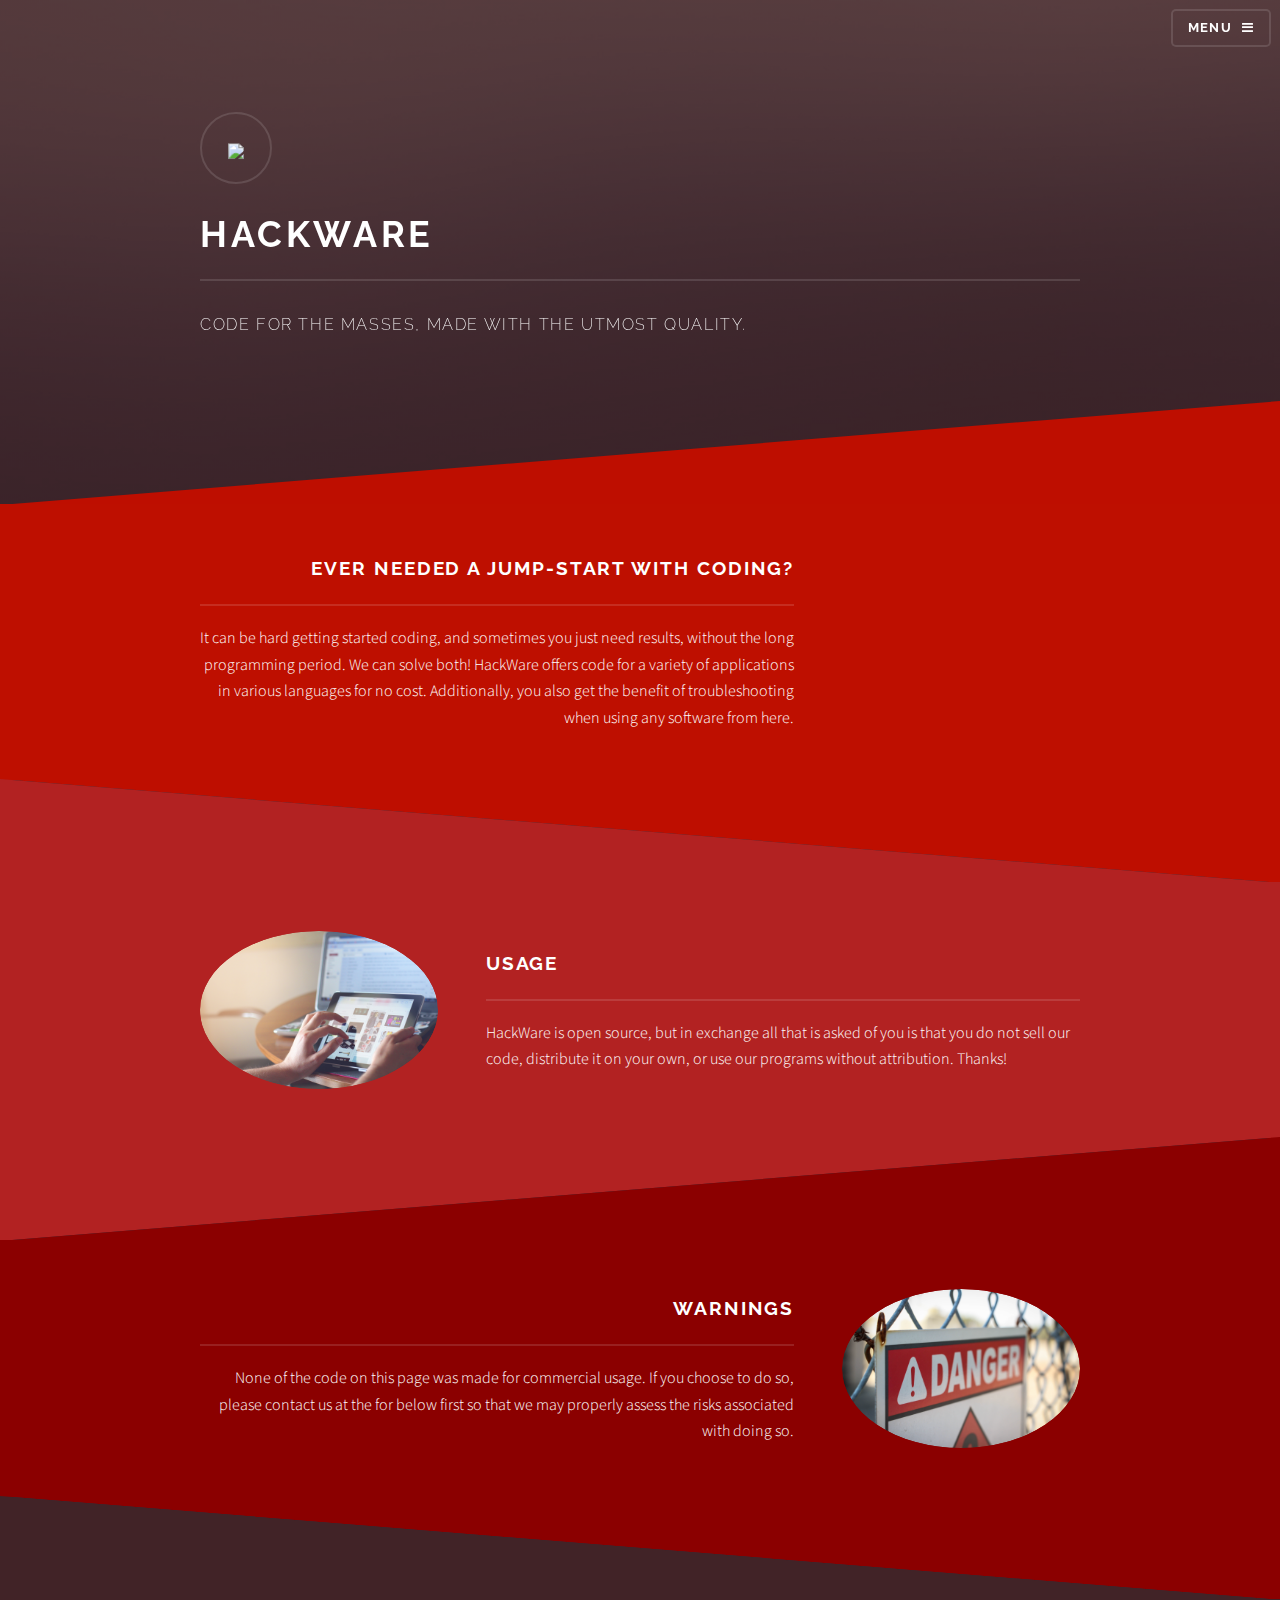
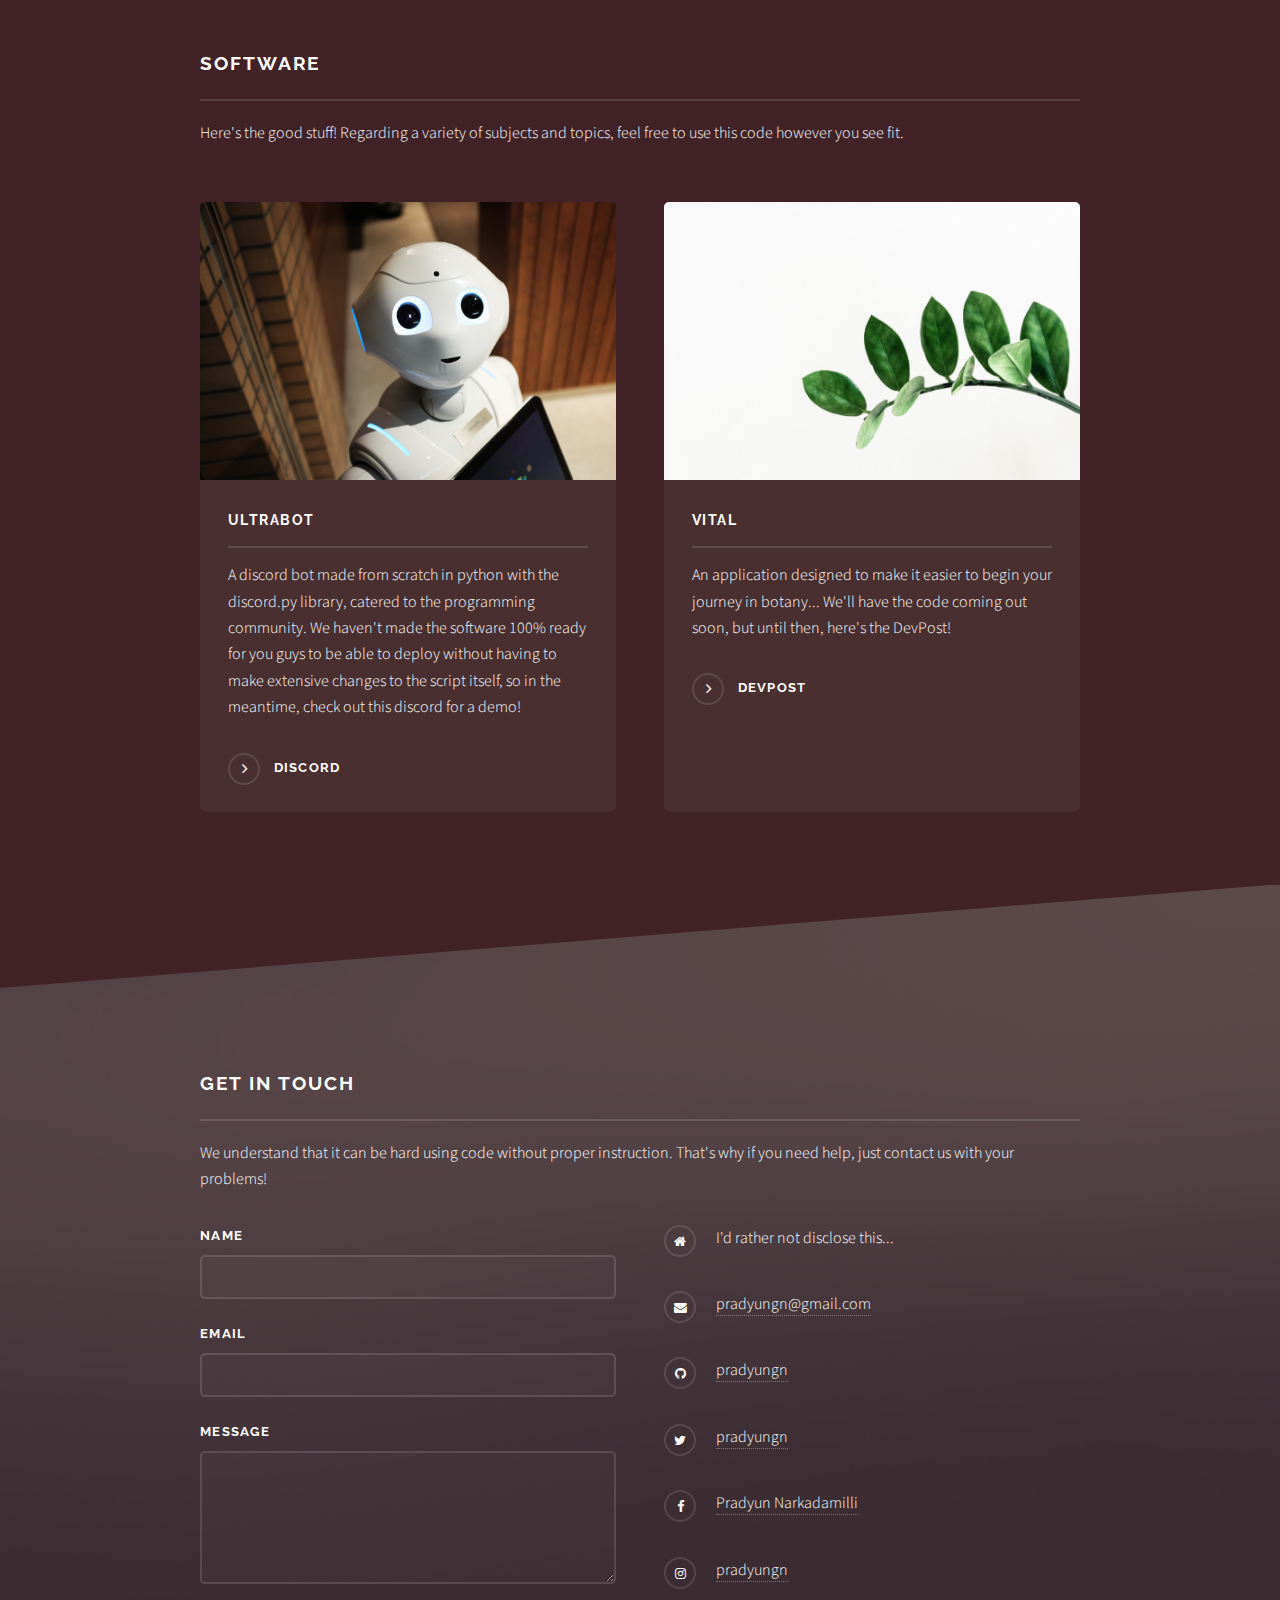
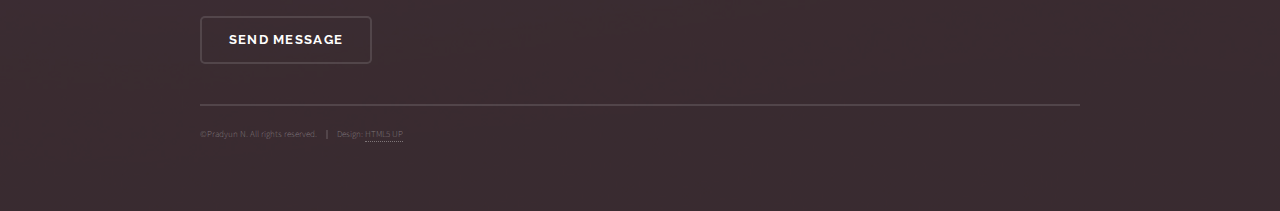
==== index.html @ 6d73123d "Initial commit" ====
<!DOCTYPE HTML>
<!--
	Solid State by HTML5 UP
	html5up.net | @ajlkn
	Free for personal and commercial use under the CCA 3.0 license (html5up.net/license)
-->
<html>
	<head>
		<title>HackWare</title>
		<meta charset="utf-8" />
		<meta name="viewport" content="width=device-width, initial-scale=1, user-scalable=no" />
		<meta name="google" content="notranslate">
		<!--Open Graph Shit-->
		<meta property="og:title" content="HackWare">
		<meta property="og:type" content="website">
		<meta property="og:url" content="http://hackware.pradyungn.tech">
		<meta property="og:description" content="Open Source Software!">
		<meta property="og:image" content="http://hackware.pradyungn.tech/images/logo.png">
		<!--Twitter Shit-->
		<meta name="twitter:title" content="HackWare">
		<meta name="twitter:card" content="summary_large_image">
		<meta name="twitter:site" content="http://hackware.pradyungn.tech">
		<meta name="twitter:description" content="Open Source Software!">
		<meta name="twitter:image" content="http://software.pradyungn.tech/images/logo.png">

		<link rel="shortcut icon" href="images/logo.png">
		<link rel="icon" type="image/png" href="images/logo.png">
		<link rel="apple-touch-icon" href="http://hackware.pradyungn.tech/images/logo.png">
		<link rel="stylesheet" href="assets/css/main.css" />
		<noscript><link rel="stylesheet" href="assets/css/noscript.css" /></noscript>
	</head>
	<body class="is-preload">

		<!-- Page Wrapper -->
			<div id="page-wrapper">

				<!-- Header -->
					<header id="header" class="alt">
						<h1><a href="index.html">HackWare</a></h1>
						<nav>
							<a href="#menu">Menu</a>
						</nav>
					</header>

				<!-- Menu -->
					<nav id="menu">
						<div class="inner">
							<h2>Menu</h2>
							<ul class="links">
								<li><a href="index.html">Home</a></li>
							</ul>
							<a href="#" class="close">Close</a>
						</div>
					</nav>

				<!-- Banner -->
					<section id="banner">
						<div class="inner">
							<div class="logo"><span class="icon"><img src="images/logo.png" style="height: 100%; transform: translateY(-5%)"></span></div>
							<h2>HackWare</h2>
							<p>Code for the masses, made with the utmost quality.</p>
						</div>
					</section>

				<!-- Wrapper -->
					<section id="wrapper">

						<!-- One -->
							<section id="one" class="wrapper spotlight style1">
								<div class="inner">
									<a class="image"><img src="images/coder.jpg" alt="" /></a>
									<div class="content">
										<h2 class="major">Ever Needed a Jump-Start with Coding?</h2>
										<p>It can be hard getting started coding, and sometimes you just need results, without the long programming period. We can solve both! HackWare offers code for a variety of applications in various languages for no cost. Additionally, you also get the benefit of troubleshooting when using any software from here.</p>
									</div>
								</div>
							</section>

						<!-- Two -->
							<section id="two" class="wrapper alt spotlight style2">
								<div class="inner">
									<a class="image"><img src="images/uawe.jpg" alt="" /></a>
									<div class="content">
										<h2 class="major">Usage</h2>
										<p>HackWare is open source, but in exchange all that is asked of you is that you do not sell our code, distribute it on your own, or use our programs without attribution. Thanks!</p>
									</div>
								</div>
							</section>

						<!-- Three -->
							<section id="three" class="wrapper spotlight style3">
								<div class="inner">
									<a class="image"><img src="images/warn.jpg" alt="" /></a>
									<div class="content">
										<h2 class="major">Warnings</h2>
										<p>None of the code on this page was made for commercial usage. If you choose to do so, please contact us at the for below first so that we may properly assess the risks associated with doing so.</p>
									</div>
								</div>
							</section>

						<!-- Four -->
							<section id="four" class="wrapper alt style1">
								<div class="inner">
									<h2 class="major">Software</h2>
									<p>Here's the good stuff! Regarding a variety of subjects and topics, feel free to use this code however you see fit.</p>
									<section class="features">
										<article class="hoverbot">
											<a class="image"><img src="images/ultrabot.jpg" alt=""/></a>
											<h3 class="major">Ultrabot</h3>
											<p>A discord bot made from scratch in python with the discord.py library, catered to the programming community. We haven't made the software 100% ready for you guys to be able to deploy without having to make extensive changes to the script itself, so in the meantime, check out this discord for a demo!</p>
											<a href="https://discord.gg/SwAg2mG" class="special">Discord</a>
										</article>
										<article class="hoverbot">
											<a class="image"><img src="images/vital.jpg" alt="" /></a>
											<h3 class="major">Vital</h3>
											<p>An application designed to make it easier to begin your journey in botany... We'll have the code coming out soon, but until then, here's the DevPost!</p>
											<a href="https://devpost.com/software/vital-b1msah" class="special" target="_blank">DevPost</a>
										</article>
									</section>
								</div>
							</section>

					</section>

				<!-- Footer -->
					<section id="footer">
						<div class="inner">
							<h2 class="major">Get in touch</h2>
							<p>We understand that it can be hard using code without proper instruction. That's why if you need help, just contact us with your problems!</p>
							<form method="post" action="https://formspree.io/pradyungn@gmail.com">
								<div class="fields">
									<div class="field">
										<label for="name">Name</label>
										<input type="text" name="name" id="name" required/>
									</div>
									<div class="field">
										<label for="email">Email</label>
										<input type="email" name="email" id="email" required/>
									</div>
									<div class="field">
										<label for="message">Message</label>
										<textarea name="message" id="message" rows="4" required></textarea>
									</div>
								</div>
								<ul class="actions">
									<li><input type="submit" value="Send Message" /></li>
								</ul>
							</form>
							<ul class="contact">
								<li class="fa-home">
									I'd rather not disclose this...
								</li>
								<li class="fa-envelope"><a href="mailto:pradyungn@gmail.com" target="_blank">pradyungn@gmail.com</a></li>
								<li class="fa-github"><a href="http://github.com/pradyungn" target="_blank">pradyungn</a></li>
								<li class="fa-twitter"><a href="http://twitter.com/pradyungn" target="_blank">pradyungn</a></li>
								<li class="fa-facebook"><a href="https://www.facebook.com/profile.php?id=100009257228843" target="_blank">Pradyun Narkadamilli</a></li>
								<li class="fa-instagram"><a href="http://instagram.com/pradyungn" target="_blank">pradyungn</a></li>
							</ul>
							<ul class="copyright" style="font-size: 10px;">
								<li>&copy;Pradyun N. All rights reserved.</li><li>Design: <a href="http://html5up.net">HTML5 UP</a></li>
							</ul>
						</div>
					</section>

			</div>

		<!-- Scripts -->
			<script src="assets/js/jquery.min.js"></script>
			<script src="assets/js/jquery.scrollex.min.js"></script>
			<script src="assets/js/browser.min.js"></script>
			<script src="assets/js/breakpoints.min.js"></script>
			<script src="assets/js/util.js"></script>
			<script src="assets/js/main.js"></script>

	</body>
</html>
---- assets/css/main.css ----
@import url(font-awesome.min.css);
@import url("https://fonts.googleapis.com/css?family=Raleway:200,700|Source+Sans+Pro:300,600,300italic,600italic");

/*
	Solid State by HTML5 UP
	html5up.net | @ajlkn
	Free for personal and commercial use under the CCA 3.0 license (html5up.net/license)
*/
.hoverbot{
	-moz-transition: 0.2s ease-in-out;
	-webkit-transition: 0.2s ease-in-out;
	-ms-transition: 0.2s ease-in-out;
	transition: 0.2s ease-in-out;
}

.hoverbot:hover{
	-webkit-transform: scale(1.01);
	-moz-transform: scale(1.01);
	-ms-transform: scale(1.01);
	-o-transform: scale(1.01);
	transform: scale(1.01);
	filter: drop-shadow(1vw 1vw 1vw black);
}


html, body, div, span, applet, object,
iframe, h1, h2, h3, h4, h5, h6, p, blockquote,
pre, a, abbr, acronym, address, big, cite,
code, del, dfn, em, img, ins, kbd, q, s, samp,
small, strike, strong, sub, sup, tt, var, b,
u, i, center, dl, dt, dd, ol, ul, li, fieldset,
form, label, legend, table, caption, tbody,
tfoot, thead, tr, th, td, article, aside,
canvas, details, embed, figure, figcaption,
footer, header, hgroup, menu, nav, output, ruby,
section, summary, time, mark, audio, video {
	margin: 0;
	padding: 0;
	border: 0;
	font-size: 100%;
	font: inherit;
	vertical-align: baseline;}

article, aside, details, figcaption, figure,
footer, header, hgroup, menu, nav, section {
	display: block;}

body {
	line-height: 1;
}

ol, ul {
	list-style: none;
}

blockquote, q {
	quotes: none;
}

	blockquote:before, blockquote:after, q:before, q:after {
		content: '';
		content: none;
	}

table {
	border-collapse: collapse;
	border-spacing: 0;
}

body {
	-webkit-text-size-adjust: none;
}

mark {
	background-color: transparent;
	color: inherit;
}

input::-moz-focus-inner {
	border: 0;
	padding: 0;
}

input, select, textarea {
	-moz-appearance: none;
	-webkit-appearance: none;
	-ms-appearance: none;
	appearance: none;
}

/* Basic */

	@-ms-viewport {
		width: device-width;
	}

	body {
		-ms-overflow-style: scrollbar;
	}

	@media screen and (max-width: 480px) {

		html, body {
			min-width: 320px;
		}

	}

	html {
		box-sizing: border-box;
	}

	*, *:before, *:after {
		box-sizing: inherit;
	}

	body {
		background-color: #2e3141;
		background-image: linear-gradient(to top, rgba(46, 49, 65, 0.8), rgba(46, 49, 65, 0.8)), url("../../images/bg.jpg");
		background-size: auto, cover;
		background-attachment: fixed, fixed;
		background-position: center, center;
	}

		body.is-preload *, body.is-preload *:before, body.is-preload *:after {
			-moz-animation: none !important;
			-webkit-animation: none !important;
			-ms-animation: none !important;
			animation: none !important;
			-moz-transition: none !important;
			-webkit-transition: none !important;
			-ms-transition: none !important;
			transition: none !important;
		}

/* Type */

	body, input, select, textarea {
		color: #ffffff;
		font-family: "Source Sans Pro", Helvetica, sans-serif;
		font-size: 16.5pt;
		font-weight: 300;
		line-height: 1.65;
	}

		@media screen and (max-width: 1680px) {

			body, input, select, textarea {
				font-size: 13pt;
			}

		}

		@media screen and (max-width: 1280px) {

			body, input, select, textarea {
				font-size: 12pt;
			}

		}

		@media screen and (max-width: 980px) {

			body, input, select, textarea {
				font-size: 12pt;
			}

		}

		@media screen and (max-width: 736px) {

			body, input, select, textarea {
				font-size: 12pt;
			}

		}

		@media screen and (max-width: 480px) {

			body, input, select, textarea {
				font-size: 12pt;
			}

		}

	a {
		-moz-transition: color 0.2s ease-in-out, border-bottom-color 0.2s ease-in-out;
		-webkit-transition: color 0.2s ease-in-out, border-bottom-color 0.2s ease-in-out;
		-ms-transition: color 0.2s ease-in-out, border-bottom-color 0.2s ease-in-out;
		transition: color 0.2s ease-in-out, border-bottom-color 0.2s ease-in-out;
		border-bottom: dotted 1px rgba(255, 255, 255, 0.35);
		color: #ffffff;
		text-decoration: none;
	}

		a:hover {
			border-bottom-color: transparent;
			color: #ffffff !important;
		}

		a.special:not(.button) {
			text-decoration: none;
			border-bottom: 0;
			display: block;
			font-family: Raleway, Helvetica, sans-serif;
			font-size: 0.8em;
			font-weight: 700;
			letter-spacing: 0.1em;
			margin: 0 0 2em 0;
			text-transform: uppercase;
		}

			a.special:not(.button):before {
				-moz-osx-font-smoothing: grayscale;
				-webkit-font-smoothing: antialiased;
				font-family: FontAwesome;
				font-style: normal;
				font-weight: normal;
				text-transform: none !important;
			}

			a.special:not(.button):before {
				-moz-transition: background-color 0.2s ease-in-out;
				-webkit-transition: background-color 0.2s ease-in-out;
				-ms-transition: background-color 0.2s ease-in-out;
				transition: background-color 0.2s ease-in-out;
				border-radius: 100%;
				border: solid 2px rgba(255, 255, 255, 0.125);
				content: '\f105';
				display: inline-block;
				font-size: 1.25em;
				height: 2em;
				line-height: 1.65em;
				margin-right: 0.85em;
				text-align: center;
				text-indent: 0.15em;
				vertical-align: middle;
				width: 2em;
			}

			a.special:not(.button):hover:before {
				background-color: rgba(255, 255, 255, 0.025);
			}

			a.special:not(.button):active:before {
				background-color: rgba(255, 255, 255, 0.075);
			}

	strong, b {
		color: #ffffff;
		font-weight: 600;
	}

	em, i {
		font-style: italic;
	}

	p {
		margin: 0 0 2em 0;
	}

	h1, h2, h3, h4, h5, h6 {
		color: #ffffff;
		font-family: Raleway, Helvetica, sans-serif;
		font-weight: 700;
		letter-spacing: 0.1em;
		margin: 0 0 1em 0;
		text-transform: uppercase;
	}

		h1 a, h2 a, h3 a, h4 a, h5 a, h6 a {
			color: inherit;
			text-decoration: none;
			border-bottom: 0;
		}

		h1 span, h2 span, h3 span, h4 span, h5 span, h6 span {
			font-weight: 200;
		}

		h1.major, h2.major, h3.major, h4.major, h5.major, h6.major {
			padding-bottom: 1em;
			border-bottom: solid 2px rgba(255, 255, 255, 0.125);
		}

	h2 {
		font-size: 1.2em;
	}

	h3 {
		font-size: 0.9em;
	}

	h4 {
		font-size: 0.7em;
	}

	h5 {
		font-size: 0.7em;
	}

	h6 {
		font-size: 0.7em;
	}

	@media screen and (max-width: 736px) {

		h2 {
			font-size: 1em;
		}

		h3 {
			font-size: 0.8em;
		}

	}

	sub {
		font-size: 0.8em;
		position: relative;
		top: 0.5em;
	}

	sup {
		font-size: 0.8em;
		position: relative;
		top: -0.5em;
	}

	blockquote {
		border-left: solid 4px rgba(255, 255, 255, 0.125);
		font-style: italic;
		margin: 0 0 2em 0;
		padding: 0.5em 0 0.5em 2em;
	}

	code {
		background: rgba(255, 255, 255, 0.025);
		border-radius: 5px;
		border: solid 2px rgba(255, 255, 255, 0.125);
		font-family: "Courier New", monospace;
		font-size: 0.9em;
		margin: 0 0.25em;
		padding: 0.25em 0.65em;
	}

	pre {
		-webkit-overflow-scrolling: touch;
		font-family: "Courier New", monospace;
		font-size: 0.9em;
		margin: 0 0 2em 0;
	}

		pre code {
			display: block;
			line-height: 1.75em;
			padding: 1em 1.5em;
			overflow-x: auto;
		}

	hr {
		border: 0;
		border-bottom: solid 2px rgba(255, 255, 255, 0.125);
		margin: 2.5em 0;
	}

		hr.major {
			margin: 4em 0;
		}

	.align-left {
		text-align: left;
	}

	.align-center {
		text-align: center;
	}

	.align-right {
		text-align: right;
	}

/* Row */

	.row {
		display: flex;
		flex-wrap: wrap;
		box-sizing: border-box;
		align-items: stretch;
	}

		.row > * {
			box-sizing: border-box;
		}

		.row.gtr-uniform > * > :last-child {
			margin-bottom: 0;
		}

		.row.aln-left {
			justify-content: flex-start;
		}

		.row.aln-center {
			justify-content: center;
		}

		.row.aln-right {
			justify-content: flex-end;
		}

		.row.aln-top {
			align-items: flex-start;
		}

		.row.aln-middle {
			align-items: center;
		}

		.row.aln-bottom {
			align-items: flex-end;
		}

		.row > .imp {
			order: -1;
		}

		.row > .col-1 {
			width: 8.3333333333%;
		}

		.row > .off-1 {
			margin-left: 8.3333333333%;
		}

		.row > .col-2 {
			width: 16.6666666667%;
		}

		.row > .off-2 {
			margin-left: 16.6666666667%;
		}

		.row > .col-3 {
			width: 25%;
		}

		.row > .off-3 {
			margin-left: 25%;
		}

		.row > .col-4 {
			width: 33.3333333333%;
		}

		.row > .off-4 {
			margin-left: 33.3333333333%;
		}

		.row > .col-5 {
			width: 41.6666666667%;
		}

		.row > .off-5 {
			margin-left: 41.6666666667%;
		}

		.row > .col-6 {
			width: 50%;
		}

		.row > .off-6 {
			margin-left: 50%;
		}

		.row > .col-7 {
			width: 58.3333333333%;
		}

		.row > .off-7 {
			margin-left: 58.3333333333%;
		}

		.row > .col-8 {
			width: 66.6666666667%;
		}

		.row > .off-8 {
			margin-left: 66.6666666667%;
		}

		.row > .col-9 {
			width: 75%;
		}

		.row > .off-9 {
			margin-left: 75%;
		}

		.row > .col-10 {
			width: 83.3333333333%;
		}

		.row > .off-10 {
			margin-left: 83.3333333333%;
		}

		.row > .col-11 {
			width: 91.6666666667%;
		}

		.row > .off-11 {
			margin-left: 91.6666666667%;
		}

		.row > .col-12 {
			width: 100%;
		}

		.row > .off-12 {
			margin-left: 100%;
		}

		.row.gtr-0 {
			margin-top: 0;
			margin-left: 0em;
		}

			.row.gtr-0 > * {
				padding: 0 0 0 0em;
			}

			.row.gtr-0.gtr-uniform {
				margin-top: 0em;
			}

				.row.gtr-0.gtr-uniform > * {
					padding-top: 0em;
				}

		.row.gtr-25 {
			margin-top: 0;
			margin-left: -0.4375em;
		}

			.row.gtr-25 > * {
				padding: 0 0 0 0.4375em;
			}

			.row.gtr-25.gtr-uniform {
				margin-top: -0.4375em;
			}

				.row.gtr-25.gtr-uniform > * {
					padding-top: 0.4375em;
				}

		.row.gtr-50 {
			margin-top: 0;
			margin-left: -0.875em;
		}

			.row.gtr-50 > * {
				padding: 0 0 0 0.875em;
			}

			.row.gtr-50.gtr-uniform {
				margin-top: -0.875em;
			}

				.row.gtr-50.gtr-uniform > * {
					padding-top: 0.875em;
				}

		.row {
			margin-top: 0;
			margin-left: -1.75em;
		}

			.row > * {
				padding: 0 0 0 1.75em;
			}

			.row.gtr-uniform {
				margin-top: -1.75em;
			}

				.row.gtr-uniform > * {
					padding-top: 1.75em;
				}

		.row.gtr-150 {
			margin-top: 0;
			margin-left: -2.625em;
		}

			.row.gtr-150 > * {
				padding: 0 0 0 2.625em;
			}

			.row.gtr-150.gtr-uniform {
				margin-top: -2.625em;
			}

				.row.gtr-150.gtr-uniform > * {
					padding-top: 2.625em;
				}

		.row.gtr-200 {
			margin-top: 0;
			margin-left: -3.5em;
		}

			.row.gtr-200 > * {
				padding: 0 0 0 3.5em;
			}

			.row.gtr-200.gtr-uniform {
				margin-top: -3.5em;
			}

				.row.gtr-200.gtr-uniform > * {
					padding-top: 3.5em;
				}

		@media screen and (max-width: 1680px) {

			.row {
				display: flex;
				flex-wrap: wrap;
				box-sizing: border-box;
				align-items: stretch;
			}

				.row > * {
					box-sizing: border-box;
				}

				.row.gtr-uniform > * > :last-child {
					margin-bottom: 0;
				}

				.row.aln-left {
					justify-content: flex-start;
				}

				.row.aln-center {
					justify-content: center;
				}

				.row.aln-right {
					justify-content: flex-end;
				}

				.row.aln-top {
					align-items: flex-start;
				}

				.row.aln-middle {
					align-items: center;
				}

				.row.aln-bottom {
					align-items: flex-end;
				}

				.row > .imp-xlarge {
					order: -1;
				}

				.row > .col-1-xlarge {
					width: 8.3333333333%;
				}

				.row > .off-1-xlarge {
					margin-left: 8.3333333333%;
				}

				.row > .col-2-xlarge {
					width: 16.6666666667%;
				}

				.row > .off-2-xlarge {
					margin-left: 16.6666666667%;
				}

				.row > .col-3-xlarge {
					width: 25%;
				}

				.row > .off-3-xlarge {
					margin-left: 25%;
				}

				.row > .col-4-xlarge {
					width: 33.3333333333%;
				}

				.row > .off-4-xlarge {
					margin-left: 33.3333333333%;
				}

				.row > .col-5-xlarge {
					width: 41.6666666667%;
				}

				.row > .off-5-xlarge {
					margin-left: 41.6666666667%;
				}

				.row > .col-6-xlarge {
					width: 50%;
				}

				.row > .off-6-xlarge {
					margin-left: 50%;
				}

				.row > .col-7-xlarge {
					width: 58.3333333333%;
				}

				.row > .off-7-xlarge {
					margin-left: 58.3333333333%;
				}

				.row > .col-8-xlarge {
					width: 66.6666666667%;
				}

				.row > .off-8-xlarge {
					margin-left: 66.6666666667%;
				}

				.row > .col-9-xlarge {
					width: 75%;
				}

				.row > .off-9-xlarge {
					margin-left: 75%;
				}

				.row > .col-10-xlarge {
					width: 83.3333333333%;
				}

				.row > .off-10-xlarge {
					margin-left: 83.3333333333%;
				}

				.row > .col-11-xlarge {
					width: 91.6666666667%;
				}

				.row > .off-11-xlarge {
					margin-left: 91.6666666667%;
				}

				.row > .col-12-xlarge {
					width: 100%;
				}

				.row > .off-12-xlarge {
					margin-left: 100%;
				}

				.row.gtr-0 {
					margin-top: 0;
					margin-left: 0em;
				}

					.row.gtr-0 > * {
						padding: 0 0 0 0em;
					}

					.row.gtr-0.gtr-uniform {
						margin-top: 0em;
					}

						.row.gtr-0.gtr-uniform > * {
							padding-top: 0em;
						}

				.row.gtr-25 {
					margin-top: 0;
					margin-left: -0.4375em;
				}

					.row.gtr-25 > * {
						padding: 0 0 0 0.4375em;
					}

					.row.gtr-25.gtr-uniform {
						margin-top: -0.4375em;
					}

						.row.gtr-25.gtr-uniform > * {
							padding-top: 0.4375em;
						}

				.row.gtr-50 {
					margin-top: 0;
					margin-left: -0.875em;
				}

					.row.gtr-50 > * {
						padding: 0 0 0 0.875em;
					}

					.row.gtr-50.gtr-uniform {
						margin-top: -0.875em;
					}

						.row.gtr-50.gtr-uniform > * {
							padding-top: 0.875em;
						}

				.row {
					margin-top: 0;
					margin-left: -1.75em;
				}

					.row > * {
						padding: 0 0 0 1.75em;
					}

					.row.gtr-uniform {
						margin-top: -1.75em;
					}

						.row.gtr-uniform > * {
							padding-top: 1.75em;
						}

				.row.gtr-150 {
					margin-top: 0;
					margin-left: -2.625em;
				}

					.row.gtr-150 > * {
						padding: 0 0 0 2.625em;
					}

					.row.gtr-150.gtr-uniform {
						margin-top: -2.625em;
					}

						.row.gtr-150.gtr-uniform > * {
							padding-top: 2.625em;
						}

				.row.gtr-200 {
					margin-top: 0;
					margin-left: -3.5em;
				}

					.row.gtr-200 > * {
						padding: 0 0 0 3.5em;
					}

					.row.gtr-200.gtr-uniform {
						margin-top: -3.5em;
					}

						.row.gtr-200.gtr-uniform > * {
							padding-top: 3.5em;
						}

		}

		@media screen and (max-width: 1280px) {

			.row {
				display: flex;
				flex-wrap: wrap;
				box-sizing: border-box;
				align-items: stretch;
			}

				.row > * {
					box-sizing: border-box;
				}

				.row.gtr-uniform > * > :last-child {
					margin-bottom: 0;
				}

				.row.aln-left {
					justify-content: flex-start;
				}

				.row.aln-center {
					justify-content: center;
				}

				.row.aln-right {
					justify-content: flex-end;
				}

				.row.aln-top {
					align-items: flex-start;
				}

				.row.aln-middle {
					align-items: center;
				}

				.row.aln-bottom {
					align-items: flex-end;
				}

				.row > .imp-large {
					order: -1;
				}

				.row > .col-1-large {
					width: 8.3333333333%;
				}

				.row > .off-1-large {
					margin-left: 8.3333333333%;
				}

				.row > .col-2-large {
					width: 16.6666666667%;
				}

				.row > .off-2-large {
					margin-left: 16.6666666667%;
				}

				.row > .col-3-large {
					width: 25%;
				}

				.row > .off-3-large {
					margin-left: 25%;
				}

				.row > .col-4-large {
					width: 33.3333333333%;
				}

				.row > .off-4-large {
					margin-left: 33.3333333333%;
				}

				.row > .col-5-large {
					width: 41.6666666667%;
				}

				.row > .off-5-large {
					margin-left: 41.6666666667%;
				}

				.row > .col-6-large {
					width: 50%;
				}

				.row > .off-6-large {
					margin-left: 50%;
				}

				.row > .col-7-large {
					width: 58.3333333333%;
				}

				.row > .off-7-large {
					margin-left: 58.3333333333%;
				}

				.row > .col-8-large {
					width: 66.6666666667%;
				}

				.row > .off-8-large {
					margin-left: 66.6666666667%;
				}

				.row > .col-9-large {
					width: 75%;
				}

				.row > .off-9-large {
					margin-left: 75%;
				}

				.row > .col-10-large {
					width: 83.3333333333%;
				}

				.row > .off-10-large {
					margin-left: 83.3333333333%;
				}

				.row > .col-11-large {
					width: 91.6666666667%;
				}

				.row > .off-11-large {
					margin-left: 91.6666666667%;
				}

				.row > .col-12-large {
					width: 100%;
				}

				.row > .off-12-large {
					margin-left: 100%;
				}

				.row.gtr-0 {
					margin-top: 0;
					margin-left: 0em;
				}

					.row.gtr-0 > * {
						padding: 0 0 0 0em;
					}

					.row.gtr-0.gtr-uniform {
						margin-top: 0em;
					}

						.row.gtr-0.gtr-uniform > * {
							padding-top: 0em;
						}

				.row.gtr-25 {
					margin-top: 0;
					margin-left: -0.4375em;
				}

					.row.gtr-25 > * {
						padding: 0 0 0 0.4375em;
					}

					.row.gtr-25.gtr-uniform {
						margin-top: -0.4375em;
					}

						.row.gtr-25.gtr-uniform > * {
							padding-top: 0.4375em;
						}

				.row.gtr-50 {
					margin-top: 0;
					margin-left: -0.875em;
				}

					.row.gtr-50 > * {
						padding: 0 0 0 0.875em;
					}

					.row.gtr-50.gtr-uniform {
						margin-top: -0.875em;
					}

						.row.gtr-50.gtr-uniform > * {
							padding-top: 0.875em;
						}

				.row {
					margin-top: 0;
					margin-left: -1.75em;
				}

					.row > * {
						padding: 0 0 0 1.75em;
					}

					.row.gtr-uniform {
						margin-top: -1.75em;
					}

						.row.gtr-uniform > * {
							padding-top: 1.75em;
						}

				.row.gtr-150 {
					margin-top: 0;
					margin-left: -2.625em;
				}

					.row.gtr-150 > * {
						padding: 0 0 0 2.625em;
					}

					.row.gtr-150.gtr-uniform {
						margin-top: -2.625em;
					}

						.row.gtr-150.gtr-uniform > * {
							padding-top: 2.625em;
						}

				.row.gtr-200 {
					margin-top: 0;
					margin-left: -3.5em;
				}

					.row.gtr-200 > * {
						padding: 0 0 0 3.5em;
					}

					.row.gtr-200.gtr-uniform {
						margin-top: -3.5em;
					}

						.row.gtr-200.gtr-uniform > * {
							padding-top: 3.5em;
						}

		}

		@media screen and (max-width: 980px) {

			.row {
				display: flex;
				flex-wrap: wrap;
				box-sizing: border-box;
				align-items: stretch;
			}

				.row > * {
					box-sizing: border-box;
				}

				.row.gtr-uniform > * > :last-child {
					margin-bottom: 0;
				}

				.row.aln-left {
					justify-content: flex-start;
				}

				.row.aln-center {
					justify-content: center;
				}

				.row.aln-right {
					justify-content: flex-end;
				}

				.row.aln-top {
					align-items: flex-start;
				}

				.row.aln-middle {
					align-items: center;
				}

				.row.aln-bottom {
					align-items: flex-end;
				}

				.row > .imp-medium {
					order: -1;
				}

				.row > .col-1-medium {
					width: 8.3333333333%;
				}

				.row > .off-1-medium {
					margin-left: 8.3333333333%;
				}

				.row > .col-2-medium {
					width: 16.6666666667%;
				}

				.row > .off-2-medium {
					margin-left: 16.6666666667%;
				}

				.row > .col-3-medium {
					width: 25%;
				}

				.row > .off-3-medium {
					margin-left: 25%;
				}

				.row > .col-4-medium {
					width: 33.3333333333%;
				}

				.row > .off-4-medium {
					margin-left: 33.3333333333%;
				}

				.row > .col-5-medium {
					width: 41.6666666667%;
				}

				.row > .off-5-medium {
					margin-left: 41.6666666667%;
				}

				.row > .col-6-medium {
					width: 50%;
				}

				.row > .off-6-medium {
					margin-left: 50%;
				}

				.row > .col-7-medium {
					width: 58.3333333333%;
				}

				.row > .off-7-medium {
					margin-left: 58.3333333333%;
				}

				.row > .col-8-medium {
					width: 66.6666666667%;
				}

				.row > .off-8-medium {
					margin-left: 66.6666666667%;
				}

				.row > .col-9-medium {
					width: 75%;
				}

				.row > .off-9-medium {
					margin-left: 75%;
				}

				.row > .col-10-medium {
					width: 83.3333333333%;
				}

				.row > .off-10-medium {
					margin-left: 83.3333333333%;
				}

				.row > .col-11-medium {
					width: 91.6666666667%;
				}

				.row > .off-11-medium {
					margin-left: 91.6666666667%;
				}

				.row > .col-12-medium {
					width: 100%;
				}

				.row > .off-12-medium {
					margin-left: 100%;
				}

				.row.gtr-0 {
					margin-top: 0;
					margin-left: 0em;
				}

					.row.gtr-0 > * {
						padding: 0 0 0 0em;
					}

					.row.gtr-0.gtr-uniform {
						margin-top: 0em;
					}

						.row.gtr-0.gtr-uniform > * {
							padding-top: 0em;
						}

				.row.gtr-25 {
					margin-top: 0;
					margin-left: -0.4375em;
				}

					.row.gtr-25 > * {
						padding: 0 0 0 0.4375em;
					}

					.row.gtr-25.gtr-uniform {
						margin-top: -0.4375em;
					}

						.row.gtr-25.gtr-uniform > * {
							padding-top: 0.4375em;
						}

				.row.gtr-50 {
					margin-top: 0;
					margin-left: -0.875em;
				}

					.row.gtr-50 > * {
						padding: 0 0 0 0.875em;
					}

					.row.gtr-50.gtr-uniform {
						margin-top: -0.875em;
					}

						.row.gtr-50.gtr-uniform > * {
							padding-top: 0.875em;
						}

				.row {
					margin-top: 0;
					margin-left: -1.75em;
				}

					.row > * {
						padding: 0 0 0 1.75em;
					}

					.row.gtr-uniform {
						margin-top: -1.75em;
					}

						.row.gtr-uniform > * {
							padding-top: 1.75em;
						}

				.row.gtr-150 {
					margin-top: 0;
					margin-left: -2.625em;
				}

					.row.gtr-150 > * {
						padding: 0 0 0 2.625em;
					}

					.row.gtr-150.gtr-uniform {
						margin-top: -2.625em;
					}

						.row.gtr-150.gtr-uniform > * {
							padding-top: 2.625em;
						}

				.row.gtr-200 {
					margin-top: 0;
					margin-left: -3.5em;
				}

					.row.gtr-200 > * {
						padding: 0 0 0 3.5em;
					}

					.row.gtr-200.gtr-uniform {
						margin-top: -3.5em;
					}

						.row.gtr-200.gtr-uniform > * {
							padding-top: 3.5em;
						}

		}

		@media screen and (max-width: 736px) {

			.row {
				display: flex;
				flex-wrap: wrap;
				box-sizing: border-box;
				align-items: stretch;
			}

				.row > * {
					box-sizing: border-box;
				}

				.row.gtr-uniform > * > :last-child {
					margin-bottom: 0;
				}

				.row.aln-left {
					justify-content: flex-start;
				}

				.row.aln-center {
					justify-content: center;
				}

				.row.aln-right {
					justify-content: flex-end;
				}

				.row.aln-top {
					align-items: flex-start;
				}

				.row.aln-middle {
					align-items: center;
				}

				.row.aln-bottom {
					align-items: flex-end;
				}

				.row > .imp-small {
					order: -1;
				}

				.row > .col-1-small {
					width: 8.3333333333%;
				}

				.row > .off-1-small {
					margin-left: 8.3333333333%;
				}

				.row > .col-2-small {
					width: 16.6666666667%;
				}

				.row > .off-2-small {
					margin-left: 16.6666666667%;
				}

				.row > .col-3-small {
					width: 25%;
				}

				.row > .off-3-small {
					margin-left: 25%;
				}

				.row > .col-4-small {
					width: 33.3333333333%;
				}

				.row > .off-4-small {
					margin-left: 33.3333333333%;
				}

				.row > .col-5-small {
					width: 41.6666666667%;
				}

				.row > .off-5-small {
					margin-left: 41.6666666667%;
				}

				.row > .col-6-small {
					width: 50%;
				}

				.row > .off-6-small {
					margin-left: 50%;
				}

				.row > .col-7-small {
					width: 58.3333333333%;
				}

				.row > .off-7-small {
					margin-left: 58.3333333333%;
				}

				.row > .col-8-small {
					width: 66.6666666667%;
				}

				.row > .off-8-small {
					margin-left: 66.6666666667%;
				}

				.row > .col-9-small {
					width: 75%;
				}

				.row > .off-9-small {
					margin-left: 75%;
				}

				.row > .col-10-small {
					width: 83.3333333333%;
				}

				.row > .off-10-small {
					margin-left: 83.3333333333%;
				}

				.row > .col-11-small {
					width: 91.6666666667%;
				}

				.row > .off-11-small {
					margin-left: 91.6666666667%;
				}

				.row > .col-12-small {
					width: 100%;
				}

				.row > .off-12-small {
					margin-left: 100%;
				}

				.row.gtr-0 {
					margin-top: 0;
					margin-left: 0em;
				}

					.row.gtr-0 > * {
						padding: 0 0 0 0em;
					}

					.row.gtr-0.gtr-uniform {
						margin-top: 0em;
					}

						.row.gtr-0.gtr-uniform > * {
							padding-top: 0em;
						}

				.row.gtr-25 {
					margin-top: 0;
					margin-left: -0.3125em;
				}

					.row.gtr-25 > * {
						padding: 0 0 0 0.3125em;
					}

					.row.gtr-25.gtr-uniform {
						margin-top: -0.3125em;
					}

						.row.gtr-25.gtr-uniform > * {
							padding-top: 0.3125em;
						}

				.row.gtr-50 {
					margin-top: 0;
					margin-left: -0.625em;
				}

					.row.gtr-50 > * {
						padding: 0 0 0 0.625em;
					}

					.row.gtr-50.gtr-uniform {
						margin-top: -0.625em;
					}

						.row.gtr-50.gtr-uniform > * {
							padding-top: 0.625em;
						}

				.row {
					margin-top: 0;
					margin-left: -1.25em;
				}

					.row > * {
						padding: 0 0 0 1.25em;
					}

					.row.gtr-uniform {
						margin-top: -1.25em;
					}

						.row.gtr-uniform > * {
							padding-top: 1.25em;
						}

				.row.gtr-150 {
					margin-top: 0;
					margin-left: -1.875em;
				}

					.row.gtr-150 > * {
						padding: 0 0 0 1.875em;
					}

					.row.gtr-150.gtr-uniform {
						margin-top: -1.875em;
					}

						.row.gtr-150.gtr-uniform > * {
							padding-top: 1.875em;
						}

				.row.gtr-200 {
					margin-top: 0;
					margin-left: -2.5em;
				}

					.row.gtr-200 > * {
						padding: 0 0 0 2.5em;
					}

					.row.gtr-200.gtr-uniform {
						margin-top: -2.5em;
					}

						.row.gtr-200.gtr-uniform > * {
							padding-top: 2.5em;
						}

		}

		@media screen and (max-width: 480px) {

			.row {
				display: flex;
				flex-wrap: wrap;
				box-sizing: border-box;
				align-items: stretch;
			}

				.row > * {
					box-sizing: border-box;
				}

				.row.gtr-uniform > * > :last-child {
					margin-bottom: 0;
				}

				.row.aln-left {
					justify-content: flex-start;
				}

				.row.aln-center {
					justify-content: center;
				}

				.row.aln-right {
					justify-content: flex-end;
				}

				.row.aln-top {
					align-items: flex-start;
				}

				.row.aln-middle {
					align-items: center;
				}

				.row.aln-bottom {
					align-items: flex-end;
				}

				.row > .imp-xsmall {
					order: -1;
				}

				.row > .col-1-xsmall {
					width: 8.3333333333%;
				}

				.row > .off-1-xsmall {
					margin-left: 8.3333333333%;
				}

				.row > .col-2-xsmall {
					width: 16.6666666667%;
				}

				.row > .off-2-xsmall {
					margin-left: 16.6666666667%;
				}

				.row > .col-3-xsmall {
					width: 25%;
				}

				.row > .off-3-xsmall {
					margin-left: 25%;
				}

				.row > .col-4-xsmall {
					width: 33.3333333333%;
				}

				.row > .off-4-xsmall {
					margin-left: 33.3333333333%;
				}

				.row > .col-5-xsmall {
					width: 41.6666666667%;
				}

				.row > .off-5-xsmall {
					margin-left: 41.6666666667%;
				}

				.row > .col-6-xsmall {
					width: 50%;
				}

				.row > .off-6-xsmall {
					margin-left: 50%;
				}

				.row > .col-7-xsmall {
					width: 58.3333333333%;
				}

				.row > .off-7-xsmall {
					margin-left: 58.3333333333%;
				}

				.row > .col-8-xsmall {
					width: 66.6666666667%;
				}

				.row > .off-8-xsmall {
					margin-left: 66.6666666667%;
				}

				.row > .col-9-xsmall {
					width: 75%;
				}

				.row > .off-9-xsmall {
					margin-left: 75%;
				}

				.row > .col-10-xsmall {
					width: 83.3333333333%;
				}

				.row > .off-10-xsmall {
					margin-left: 83.3333333333%;
				}

				.row > .col-11-xsmall {
					width: 91.6666666667%;
				}

				.row > .off-11-xsmall {
					margin-left: 91.6666666667%;
				}

				.row > .col-12-xsmall {
					width: 100%;
				}

				.row > .off-12-xsmall {
					margin-left: 100%;
				}

				.row.gtr-0 {
					margin-top: 0;
					margin-left: 0em;
				}

					.row.gtr-0 > * {
						padding: 0 0 0 0em;
					}

					.row.gtr-0.gtr-uniform {
						margin-top: 0em;
					}

						.row.gtr-0.gtr-uniform > * {
							padding-top: 0em;
						}

				.row.gtr-25 {
					margin-top: 0;
					margin-left: -0.3125em;
				}

					.row.gtr-25 > * {
						padding: 0 0 0 0.3125em;
					}

					.row.gtr-25.gtr-uniform {
						margin-top: -0.3125em;
					}

						.row.gtr-25.gtr-uniform > * {
							padding-top: 0.3125em;
						}

				.row.gtr-50 {
					margin-top: 0;
					margin-left: -0.625em;
				}

					.row.gtr-50 > * {
						padding: 0 0 0 0.625em;
					}

					.row.gtr-50.gtr-uniform {
						margin-top: -0.625em;
					}

						.row.gtr-50.gtr-uniform > * {
							padding-top: 0.625em;
						}

				.row {
					margin-top: 0;
					margin-left: -1.25em;
				}

					.row > * {
						padding: 0 0 0 1.25em;
					}

					.row.gtr-uniform {
						margin-top: -1.25em;
					}

						.row.gtr-uniform > * {
							padding-top: 1.25em;
						}

				.row.gtr-150 {
					margin-top: 0;
					margin-left: -1.875em;
				}

					.row.gtr-150 > * {
						padding: 0 0 0 1.875em;
					}

					.row.gtr-150.gtr-uniform {
						margin-top: -1.875em;
					}

						.row.gtr-150.gtr-uniform > * {
							padding-top: 1.875em;
						}

				.row.gtr-200 {
					margin-top: 0;
					margin-left: -2.5em;
				}

					.row.gtr-200 > * {
						padding: 0 0 0 2.5em;
					}

					.row.gtr-200.gtr-uniform {
						margin-top: -2.5em;
					}

						.row.gtr-200.gtr-uniform > * {
							padding-top: 2.5em;
						}

		}

		@media screen and (max-width: 360px) {

			.row {
				display: flex;
				flex-wrap: wrap;
				box-sizing: border-box;
				align-items: stretch;
			}

				.row > * {
					box-sizing: border-box;
				}

				.row.gtr-uniform > * > :last-child {
					margin-bottom: 0;
				}

				.row.aln-left {
					justify-content: flex-start;
				}

				.row.aln-center {
					justify-content: center;
				}

				.row.aln-right {
					justify-content: flex-end;
				}

				.row.aln-top {
					align-items: flex-start;
				}

				.row.aln-middle {
					align-items: center;
				}

				.row.aln-bottom {
					align-items: flex-end;
				}

				.row > .imp-xxsmall {
					order: -1;
				}

				.row > .col-1-xxsmall {
					width: 8.3333333333%;
				}

				.row > .off-1-xxsmall {
					margin-left: 8.3333333333%;
				}

				.row > .col-2-xxsmall {
					width: 16.6666666667%;
				}

				.row > .off-2-xxsmall {
					margin-left: 16.6666666667%;
				}

				.row > .col-3-xxsmall {
					width: 25%;
				}

				.row > .off-3-xxsmall {
					margin-left: 25%;
				}

				.row > .col-4-xxsmall {
					width: 33.3333333333%;
				}

				.row > .off-4-xxsmall {
					margin-left: 33.3333333333%;
				}

				.row > .col-5-xxsmall {
					width: 41.6666666667%;
				}

				.row > .off-5-xxsmall {
					margin-left: 41.6666666667%;
				}

				.row > .col-6-xxsmall {
					width: 50%;
				}

				.row > .off-6-xxsmall {
					margin-left: 50%;
				}

				.row > .col-7-xxsmall {
					width: 58.3333333333%;
				}

				.row > .off-7-xxsmall {
					margin-left: 58.3333333333%;
				}

				.row > .col-8-xxsmall {
					width: 66.6666666667%;
				}

				.row > .off-8-xxsmall {
					margin-left: 66.6666666667%;
				}

				.row > .col-9-xxsmall {
					width: 75%;
				}

				.row > .off-9-xxsmall {
					margin-left: 75%;
				}

				.row > .col-10-xxsmall {
					width: 83.3333333333%;
				}

				.row > .off-10-xxsmall {
					margin-left: 83.3333333333%;
				}

				.row > .col-11-xxsmall {
					width: 91.6666666667%;
				}

				.row > .off-11-xxsmall {
					margin-left: 91.6666666667%;
				}

				.row > .col-12-xxsmall {
					width: 100%;
				}

				.row > .off-12-xxsmall {
					margin-left: 100%;
				}

				.row.gtr-0 {
					margin-top: 0;
					margin-left: 0em;
				}

					.row.gtr-0 > * {
						padding: 0 0 0 0em;
					}

					.row.gtr-0.gtr-uniform {
						margin-top: 0em;
					}

						.row.gtr-0.gtr-uniform > * {
							padding-top: 0em;
						}

				.row.gtr-25 {
					margin-top: 0;
					margin-left: -0.3125em;
				}

					.row.gtr-25 > * {
						padding: 0 0 0 0.3125em;
					}

					.row.gtr-25.gtr-uniform {
						margin-top: -0.3125em;
					}

						.row.gtr-25.gtr-uniform > * {
							padding-top: 0.3125em;
						}

				.row.gtr-50 {
					margin-top: 0;
					margin-left: -0.625em;
				}

					.row.gtr-50 > * {
						padding: 0 0 0 0.625em;
					}

					.row.gtr-50.gtr-uniform {
						margin-top: -0.625em;
					}

						.row.gtr-50.gtr-uniform > * {
							padding-top: 0.625em;
						}

				.row {
					margin-top: 0;
					margin-left: -1.25em;
				}

					.row > * {
						padding: 0 0 0 1.25em;
					}

					.row.gtr-uniform {
						margin-top: -1.25em;
					}

						.row.gtr-uniform > * {
							padding-top: 1.25em;
						}

				.row.gtr-150 {
					margin-top: 0;
					margin-left: -1.875em;
				}

					.row.gtr-150 > * {
						padding: 0 0 0 1.875em;
					}

					.row.gtr-150.gtr-uniform {
						margin-top: -1.875em;
					}

						.row.gtr-150.gtr-uniform > * {
							padding-top: 1.875em;
						}

				.row.gtr-200 {
					margin-top: 0;
					margin-left: -2.5em;
				}

					.row.gtr-200 > * {
						padding: 0 0 0 2.5em;
					}

					.row.gtr-200.gtr-uniform {
						margin-top: -2.5em;
					}

						.row.gtr-200.gtr-uniform > * {
							padding-top: 2.5em;
						}

		}

/* Section/Article */

	section.special, article.special {
		text-align: center;
	}

/* Form */

	form {
		margin: 0 0 2em 0;
	}

		form > :last-child {
			margin-bottom: 0;
		}

		form > .fields {
			display: -moz-flex;
			display: -webkit-flex;
			display: -ms-flex;
			display: flex;
			-moz-flex-wrap: wrap;
			-webkit-flex-wrap: wrap;
			-ms-flex-wrap: wrap;
			flex-wrap: wrap;
			width: calc(100% + 3em);
			margin: -1.5em 0 2em -1.5em;
		}

			form > .fields > .field {
				-moz-flex-grow: 0;
				-webkit-flex-grow: 0;
				-ms-flex-grow: 0;
				flex-grow: 0;
				-moz-flex-shrink: 0;
				-webkit-flex-shrink: 0;
				-ms-flex-shrink: 0;
				flex-shrink: 0;
				padding: 1.5em 0 0 1.5em;
				width: calc(100% - 1.5em);
			}

				form > .fields > .field.half {
					width: calc(50% - 0.75em);
				}

				form > .fields > .field.third {
					width: calc(100%/3 - 0.5em);
				}

				form > .fields > .field.quarter {
					width: calc(25% - 0.375em);
				}

		@media screen and (max-width: 480px) {

			form > .fields {
				width: calc(100% + 3em);
				margin: -1.5em 0 2em -1.5em;
			}

				form > .fields > .field {
					padding: 1.5em 0 0 1.5em;
					width: calc(100% - 1.5em);
				}

					form > .fields > .field.half {
						width: calc(100% - 1.5em);
					}

					form > .fields > .field.third {
						width: calc(100% - 1.5em);
					}

					form > .fields > .field.quarter {
						width: calc(100% - 1.5em);
					}

		}

	label {
		color: #ffffff;
		display: block;
		font-family: Raleway, Helvetica, sans-serif;
		font-size: 0.8em;
		font-weight: 700;
		letter-spacing: 0.1em;
		margin: 0 0 0.7em 0;
		text-transform: uppercase;
	}

	input[type="text"],
	input[type="password"],
	input[type="email"],
	input[type="tel"],
	select,
	textarea {
		-moz-appearance: none;
		-webkit-appearance: none;
		-ms-appearance: none;
		appearance: none;
		background: rgba(255, 255, 255, 0.025);
		border-radius: 5px;
		border: none;
		border: solid 2px rgba(255, 255, 255, 0.125);
		color: inherit;
		display: block;
		outline: 0;
		padding: 0 1em;
		text-decoration: none;
		width: 100%;
	}

		input[type="text"]:invalid,
		input[type="password"]:invalid,
		input[type="email"]:invalid,
		input[type="tel"]:invalid,
		select:invalid,
		textarea:invalid {
			box-shadow: none;
		}

		input[type="text"]:focus,
		input[type="password"]:focus,
		input[type="email"]:focus,
		input[type="tel"]:focus,
		select:focus,
		textarea:focus {
			border-color: #a63d3d;
		}

	select {
		background-image: url("data:image/svg+xml;charset=utf8,%3Csvg xmlns='http://www.w3.org/2000/svg' width='40' height='40' preserveAspectRatio='none' viewBox='0 0 40 40'%3E%3Cpath d='M9.4,12.3l10.4,10.4l10.4-10.4c0.2-0.2,0.5-0.4,0.9-0.4c0.3,0,0.6,0.1,0.9,0.4l3.3,3.3c0.2,0.2,0.4,0.5,0.4,0.9 c0,0.4-0.1,0.6-0.4,0.9L20.7,31.9c-0.2,0.2-0.5,0.4-0.9,0.4c-0.3,0-0.6-0.1-0.9-0.4L4.3,17.3c-0.2-0.2-0.4-0.5-0.4-0.9 c0-0.4,0.1-0.6,0.4-0.9l3.3-3.3c0.2-0.2,0.5-0.4,0.9-0.4S9.1,12.1,9.4,12.3z' fill='rgba(255, 255, 255, 0.125)' /%3E%3C/svg%3E");
		background-size: 1.25rem;
		background-repeat: no-repeat;
		background-position: calc(100% - 1rem) center;
		height: 2.75em;
		padding-right: 2.75em;
		text-overflow: ellipsis;
	}

		select option {
			color: #ffffff;
			background: #411d1e;
		}

		select:focus::-ms-value {
			background-color: transparent;
		}

		select::-ms-expand {
			display: none;
		}

	input[type="text"],
	input[type="password"],
	input[type="email"],
	select {
		height: 2.75em;
	}

	textarea {
		padding: 0.75em 1em;
	}

	input[type="checkbox"],
	input[type="radio"] {
		-moz-appearance: none;
		-webkit-appearance: none;
		-ms-appearance: none;
		appearance: none;
		display: block;
		float: left;
		margin-right: -2em;
		opacity: 0;
		width: 1em;
		z-index: -1;
	}

		input[type="checkbox"] + label,
		input[type="radio"] + label {
			text-decoration: none;
			color: #ffffff;
			cursor: pointer;
			display: inline-block;
			font-size: 1em;
			font-family: "Source Sans Pro", Helvetica, sans-serif;
			text-transform: none;
			letter-spacing: 0;
			font-weight: 300;
			padding-left: 2.4em;
			padding-right: 0.75em;
			position: relative;
		}

			input[type="checkbox"] + label:before,
			input[type="radio"] + label:before {
				-moz-osx-font-smoothing: grayscale;
				-webkit-font-smoothing: antialiased;
				font-family: FontAwesome;
				font-style: normal;
				font-weight: normal;
				text-transform: none !important;
			}

			input[type="checkbox"] + label:before,
			input[type="radio"] + label:before {
				background: rgba(255, 255, 255, 0.025);
				border-radius: 5px;
				border: solid 2px rgba(255, 255, 255, 0.125);
				content: '';
				display: inline-block;
				height: 1.65em;
				left: 0;
				line-height: 1.58125em;
				position: absolute;
				text-align: center;
				top: 0;
				width: 1.65em;
			}

		input[type="checkbox"]:checked + label:before,
		input[type="radio"]:checked + label:before {
			background: #ffffff;
			border-color: #ffffff;
			content: '\f00c';
			color: #411b1a;
		}

		input[type="checkbox"]:focus + label:before,
		input[type="radio"]:focus + label:before {
			border-color: #963535;
		}

	input[type="checkbox"] + label:before {
		border-radius: 5px;
	}

	input[type="radio"] + label:before {
		border-radius: 100%;
	}

	::-webkit-input-placeholder {
		color: rgba(255, 255, 255, 0.35) !important;
		opacity: 1.0;
	}

	:-moz-placeholder {
		color: rgba(255, 255, 255, 0.35) !important;
		opacity: 1.0;
	}

	::-moz-placeholder {
		color: rgba(255, 255, 255, 0.35) !important;
		opacity: 1.0;
	}

	:-ms-input-placeholder {
		color: rgba(255, 255, 255, 0.35) !important;
		opacity: 1.0;
	}

/* Box */

	.box {
		border-radius: 5px;
		border: solid 2px rgba(255, 255, 255, 0.125);
		margin-bottom: 2em;
		padding: 1.5em;
	}

		.box > :last-child,
		.box > :last-child > :last-child,
		.box > :last-child > :last-child > :last-child {
			margin-bottom: 0;
		}

		.box.alt {
			border: 0;
			border-radius: 0;
			padding: 0;
		}

/* Icon */

	.icon {
		text-decoration: none;
		border-bottom: none;
		position: relative;
	}

		.icon:before {
			-moz-osx-font-smoothing: grayscale;
			-webkit-font-smoothing: antialiased;
			font-family: FontAwesome;
			font-style: normal;
			font-weight: normal;
			text-transform: none !important;
		}

		.icon > .label {
			display: none;
		}

/* Image */

	.image {
		border-radius: 5px;
		border: 0;
		display: inline-block;
		position: relative;
	}

		.image img {
			border-radius: 5px;
			display: block;
		}

		.image.left, .image.right {
			max-width: 40%;
		}

			.image.left img, .image.right img {
				width: 100%;
			}

		.image.left {
			float: left;
			padding: 0 1.5em 1em 0;
			top: 0.25em;
		}

		.image.right {
			float: right;
			padding: 0 0 1em 1.5em;
			top: 0.25em;
		}

		.image.fit {
			display: block;
			margin: 0 0 2em 0;
			width: 100%;
		}

			.image.fit img {
				width: 100%;
			}

		.image.main {
			display: block;
			margin: 0 0 3em 0;
			width: 100%;
		}

			.image.main img {
				width: 100%;
			}

/* List */

	ol {
		list-style: decimal;
		margin: 0 0 2em 0;
		padding-left: 1.25em;
	}

		ol li {
			padding-left: 0.25em;
		}

	ul {
		list-style: disc;
		margin: 0 0 2em 0;
		padding-left: 1em;
	}

		ul li {
			padding-left: 0.5em;
		}

		ul.alt {
			list-style: none;
			padding-left: 0;
		}

			ul.alt li {
				border-top: solid 1px rgba(255, 255, 255, 0.125);
				padding: 0.5em 0;
			}

				ul.alt li:first-child {
					border-top: 0;
					padding-top: 0;
				}

	dl {
		margin: 0 0 2em 0;
	}

		dl dt {
			display: block;
			font-weight: 600;
			margin: 0 0 1em 0;
		}

		dl dd {
			margin-left: 2em;
		}

/* Actions */

	ul.actions {
		display: -moz-flex;
		display: -webkit-flex;
		display: -ms-flex;
		display: flex;
		cursor: default;
		list-style: none;
		margin-left: -1em;
		padding-left: 0;
	}

		ul.actions li {
			padding: 0 0 0 1em;
			vertical-align: middle;
		}

		ul.actions.special {
			-moz-justify-content: center;
			-webkit-justify-content: center;
			-ms-justify-content: center;
			justify-content: center;
			width: 100%;
			margin-left: 0;
		}

			ul.actions.special li:first-child {
				padding-left: 0;
			}

		ul.actions.stacked {
			-moz-flex-direction: column;
			-webkit-flex-direction: column;
			-ms-flex-direction: column;
			flex-direction: column;
			margin-left: 0;
		}

			ul.actions.stacked li {
				padding: 1.3em 0 0 0;
			}

				ul.actions.stacked li:first-child {
					padding-top: 0;
				}

		ul.actions.fit {
			width: calc(100% + 1em);
		}

			ul.actions.fit li {
				-moz-flex-grow: 1;
				-webkit-flex-grow: 1;
				-ms-flex-grow: 1;
				flex-grow: 1;
				-moz-flex-shrink: 1;
				-webkit-flex-shrink: 1;
				-ms-flex-shrink: 1;
				flex-shrink: 1;
				width: 100%;
			}

				ul.actions.fit li > * {
					width: 100%;
				}

			ul.actions.fit.stacked {
				width: 100%;
			}

		@media screen and (max-width: 480px) {

			ul.actions:not(.fixed) {
				-moz-flex-direction: column;
				-webkit-flex-direction: column;
				-ms-flex-direction: column;
				flex-direction: column;
				margin-left: 0;
				width: 100% !important;
			}

				ul.actions:not(.fixed) li {
					-moz-flex-grow: 1;
					-webkit-flex-grow: 1;
					-ms-flex-grow: 1;
					flex-grow: 1;
					-moz-flex-shrink: 1;
					-webkit-flex-shrink: 1;
					-ms-flex-shrink: 1;
					flex-shrink: 1;
					padding: 1em 0 0 0;
					text-align: center;
					width: 100%;
				}

					ul.actions:not(.fixed) li > * {
						width: 100%;
					}

					ul.actions:not(.fixed) li:first-child {
						padding-top: 0;
					}

					ul.actions:not(.fixed) li input[type="submit"],
					ul.actions:not(.fixed) li input[type="reset"],
					ul.actions:not(.fixed) li input[type="button"],
					ul.actions:not(.fixed) li button,
					ul.actions:not(.fixed) li .button {
						width: 100%;
					}

						ul.actions:not(.fixed) li input[type="submit"].icon:before,
						ul.actions:not(.fixed) li input[type="reset"].icon:before,
						ul.actions:not(.fixed) li input[type="button"].icon:before,
						ul.actions:not(.fixed) li button.icon:before,
						ul.actions:not(.fixed) li .button.icon:before {
							margin-left: -0.5rem;
						}

		}

/* Icons */

	ul.icons {
		cursor: default;
		list-style: none;
		padding-left: 0;
	}

		ul.icons li {
			display: inline-block;
			padding: 0 1em 0 0;
		}

			ul.icons li:last-child {
				padding-right: 0;
			}

			ul.icons li .icon:before {
				font-size: 1.25em;
			}

/* Contact */

	ul.contact {
		list-style: none;
		padding: 0;
	}

		ul.contact li {
			text-decoration: none;
			margin: 2.5em 0 0 0;
			padding: 0 0 0 3.25em;
			position: relative;
		}

			ul.contact li:before {
				-moz-osx-font-smoothing: grayscale;
				-webkit-font-smoothing: antialiased;
				font-family: FontAwesome;
				font-style: normal;
				font-weight: normal;
				text-transform: none !important;
			}

			ul.contact li:before {
				border-radius: 100%;
				border: solid 2px rgba(255, 255, 255, 0.125);
				display: inline-block;
				font-size: 0.8em;
				height: 2.5em;
				left: 0;
				line-height: 2.35em;
				position: absolute;
				text-align: center;
				top: 0;
				width: 2.5em;
			}

			ul.contact li:first-child {
				margin-top: 0;
			}

		@media screen and (max-width: 736px) {

			ul.contact li {
				margin: 1.5em 0 0 0;
			}

		}

/* Pagination */

	ul.pagination {
		cursor: default;
		list-style: none;
		padding-left: 0;
	}

		ul.pagination li {
			display: inline-block;
			padding-left: 0;
			vertical-align: middle;
		}

			ul.pagination li > .page {
				-moz-transition: background-color 0.2s ease-in-out, color 0.2s ease-in-out;
				-webkit-transition: background-color 0.2s ease-in-out, color 0.2s ease-in-out;
				-ms-transition: background-color 0.2s ease-in-out, color 0.2s ease-in-out;
				transition: background-color 0.2s ease-in-out, color 0.2s ease-in-out;
				border-bottom: 0;
				border-radius: 5px;
				display: inline-block;
				height: 1.5em;
				line-height: 1.5em;
				margin: 0 0.125em;
				min-width: 1.5em;
				padding: 0 0.5em;
				text-align: center;
			}

				ul.pagination li > .page:hover {
					background-color: rgba(255, 255, 255, 0.025);
				}

				ul.pagination li > .page.active {
					background-color: #963533;
				}

			ul.pagination li:first-child {
				padding-right: 0.75em;
			}

			ul.pagination li:last-child {
				padding-left: 0.75em;
			}

		@media screen and (max-width: 480px) {

			ul.pagination li:nth-child(n+2):nth-last-child(n+2) {
				display: none;
			}

			ul.pagination li .button {
				width: 100%;
			}

			ul.pagination li:first-child {
				width: calc(50% - 2px);
				text-align: left;
				padding-right: 0.325em;
			}

			ul.pagination li:last-child {
				width: calc(50% - 2px);
				text-align: right;
				padding-left: 0.325em;
			}

		}

/* Table */

	.table-wrapper {
		-webkit-overflow-scrolling: touch;
		overflow-x: auto;
	}

	table {
		margin: 0 0 2em 0;
		width: 100%;
	}

		table tbody tr {
			border: solid 1px rgba(255, 255, 255, 0.125);
			border-left: 0;
			border-right: 0;
		}

			table tbody tr:nth-child(2n + 1) {
				background-color: rgba(255, 255, 255, 0.025);
			}

		table td {
			padding: 0.75em 0.75em;
		}

		table th {
			color: #ffffff;
			font-size: 0.9em;
			font-weight: 600;
			padding: 0 0.75em 0.75em 0.75em;
			text-align: left;
		}

		table thead {
			border-bottom: solid 2px rgba(255, 255, 255, 0.125);
		}

		table tfoot {
			border-top: solid 2px rgba(255, 255, 255, 0.125);
		}

		table.alt {
			border-collapse: separate;
		}

			table.alt tbody tr td {
				border: solid 1px rgba(255, 255, 255, 0.125);
				border-left-width: 0;
				border-top-width: 0;
			}

				table.alt tbody tr td:first-child {
					border-left-width: 1px;
				}

			table.alt tbody tr:first-child td {
				border-top-width: 1px;
			}

			table.alt thead {
				border-bottom: 0;
			}

			table.alt tfoot {
				border-top: 0;
			}

/* Button */

	input[type="submit"],
	input[type="reset"],
	input[type="button"],
	button,
	.button {
		-moz-appearance: none;
		-webkit-appearance: none;
		-ms-appearance: none;
		appearance: none;
		-moz-transition: background-color 0.2s ease-in-out;
		-webkit-transition: background-color 0.2s ease-in-out;
		-ms-transition: background-color 0.2s ease-in-out;
		transition: background-color 0.2s ease-in-out;
		background-color: transparent;
		border-radius: 5px;
		border: 0;
		box-shadow: inset 0 0 0 2px rgba(255, 255, 255, 0.125);
		color: #ffffff !important;
		cursor: pointer;
		display: inline-block;
		font-family: Raleway, Helvetica, sans-serif;
		font-size: 0.8em;
		font-weight: 700;
		height: 3.75em;
		letter-spacing: 0.1em;
		line-height: 3.75em;
		padding: 0 2.25em;
		text-align: center;
		text-decoration: none;
		text-transform: uppercase;
		white-space: nowrap;
	}

		input[type="submit"]:hover,
		input[type="reset"]:hover,
		input[type="button"]:hover,
		button:hover,
		.button:hover {
			background-color: rgba(255, 255, 255, 0.025);
		}

		input[type="submit"]:active,
		input[type="reset"]:active,
		input[type="button"]:active,
		button:active,
		.button:active {
			background-color: rgba(255, 255, 255, 0.075);
		}

		input[type="submit"].icon:before,
		input[type="reset"].icon:before,
		input[type="button"].icon:before,
		button.icon:before,
		.button.icon:before {
			margin-right: 0.5em;
			color: rgba(255, 255, 255, 0.35);
		}

		input[type="submit"].primary,
		input[type="reset"].primary,
		input[type="button"].primary,
		button.primary,
		.button.primary {
			background-color: #963337;
			box-shadow: none;
		}

			input[type="submit"].primary:hover,
			input[type="reset"].primary:hover,
			input[type="button"].primary:hover,
			button.primary:hover,
			.button.primary:hover {
				background-color: #963337;
			}

			input[type="submit"].primary:active,
			input[type="reset"].primary:active,
			input[type="button"].primary:active,
			button.primary:active,
			.button.primary:active {
				background-color: #963337;
			}

			input[type="submit"].primary.icon:before,
			input[type="reset"].primary.icon:before,
			input[type="button"].primary.icon:before,
			button.primary.icon:before,
			.button.primary.icon:before {
				color: #b03d3d;
			}

		input[type="submit"].fit,
		input[type="reset"].fit,
		input[type="button"].fit,
		button.fit,
		.button.fit {
			width: 100%;
		}

		input[type="submit"].small,
		input[type="reset"].small,
		input[type="button"].small,
		button.small,
		.button.small {
			font-size: 0.6em;
		}

		input[type="submit"].large,
		input[type="reset"].large,
		input[type="button"].large,
		button.large,
		.button.large {
			font-size: 1em;
		}

		input[type="submit"].disabled, input[type="submit"]:disabled,
		input[type="reset"].disabled,
		input[type="reset"]:disabled,
		input[type="button"].disabled,
		input[type="button"]:disabled,
		button.disabled,
		button:disabled,
		.button.disabled,
		.button:disabled {
			opacity: 0.25;
		}

		@media screen and (max-width: 480px) {

			input[type="submit"],
			input[type="reset"],
			input[type="button"],
			button,
			.button {
				padding: 0;
			}

		}

/* Features */

	.features {
		display: -moz-flex;
		display: -webkit-flex;
		display: -ms-flex;
		display: flex;
		-moz-flex-wrap: wrap;
		-webkit-flex-wrap: wrap;
		-ms-flex-wrap: wrap;
		flex-wrap: wrap;
		margin: 0 0 2em 0;
	}

		.features article {
			padding: 1.75em 1.75em 0.1em 1.75em ;
			background-color: #492f30;
			border-radius: 5px;
			margin: 1.5em 3em 1.5em 0;
			width: calc(50% - 1.5em);
		}

			.features article:nth-child(2n) {
				margin-right: 0;
			}

			.features article .image {
				border-radius: 5px 5px 0 0;
				display: block;
				margin-bottom: 1.75em;
				margin-left: -1.75em;
				margin-top: -1.75em;
				position: relative;
				width: calc(100% + 3.5em);
			}

				.features article .image img {
					border-radius: 5px 5px 0 0;
					width: 100%;
				}

		@media screen and (max-width: 980px) {

			.features article {
				margin: 1em 2em 1em 0;
				width: calc(50% - 1em);
			}

		}

		@media screen and (max-width: 736px) {

			.features article {
				padding: 1.5em 1.5em 0.1em 1.5em ;
				margin: 0.875em 1.75em 0.875em 0;
				width: calc(50% - 0.875em - 1px);
			}

				.features article .image {
					margin-bottom: 1.5em;
					margin-left: -1.5em;
					margin-top: -1.5em;
					width: calc(100% + 3em);
				}

		}

		@media screen and (max-width: 480px) {

			.features {
				display: block;
			}

				.features article {
					width: 100%;
					margin: 0 0 2em 0 !important;
				}

		}

/* Header */

	#header {
		-moz-transition: background-color 0.2s ease-in-out;
		-webkit-transition: background-color 0.2s ease-in-out;
		-ms-transition: background-color 0.2s ease-in-out;
		transition: background-color 0.2s ease-in-out;
		background-color: rgba(73, 40, 41, 0.95);
		height: 3.5em;
		left: 0;
		line-height: 3.5em;
		padding: 0 1.25em;
		position: fixed;
		top: 0;
		width: 100%;
		z-index: 10000;
	}

		#header h1 {
			-moz-transition: opacity 0.2s ease-in-out, visibility 0.2s;
			-webkit-transition: opacity 0.2s ease-in-out, visibility 0.2s;
			-ms-transition: opacity 0.2s ease-in-out, visibility 0.2s;
			transition: opacity 0.2s ease-in-out, visibility 0.2s;
			border-bottom: 0;
			font-size: 0.8em;
			margin-bottom: 0;
			opacity: 1;
			visibility: visible;
		}

			#header h1 a {
				border: 0;
			}

		#header nav {
			font-family: Raleway, Helvetica, sans-serif;
			font-size: 0.8em;
			font-weight: 700;
			height: 3em;
			letter-spacing: 0.1em;
			line-height: 3em;
			position: absolute;
			right: 0.7em;
			text-transform: uppercase;
			top: 0.7em;
		}

			#header nav a {
				border: 0;
				display: inline-block;
				padding: 0 1em;
			}

				#header nav a:before {
					float: right;
					margin-left: 0.75em;
				}

				#header nav a[href="#menu"] {
					text-decoration: none;
					-moz-transition: background-color 0.2s ease-in-out;
					-webkit-transition: background-color 0.2s ease-in-out;
					-ms-transition: background-color 0.2s ease-in-out;
					transition: background-color 0.2s ease-in-out;
					border-radius: 5px;
					box-shadow: inset 0 0 0 2px rgba(255, 255, 255, 0.125);
					padding: 0 1.35em;
				}

					#header nav a[href="#menu"]:before {
						-moz-osx-font-smoothing: grayscale;
						-webkit-font-smoothing: antialiased;
						font-family: FontAwesome;
						font-style: normal;
						font-weight: normal;
						text-transform: none !important;
					}

					#header nav a[href="#menu"]:before {
						content: '\f0c9';
					}

					#header nav a[href="#menu"]:hover {
						background-color: rgba(255, 255, 255, 0.025);
					}

					#header nav a[href="#menu"]:active {
						background-color: rgba(255, 255, 255, 0.075);
					}

		#header.alt {
			background-color: transparent;
		}

			#header.alt h1 {
				opacity: 0;
				visibility: hidden;
			}

		@media screen and (max-width: 736px) {

			#header {
				height: 2.75em;
				line-height: 2.75em;
			}

				#header nav {
					top: 0;
					right: 0;
					height: inherit;
					line-height: inherit;
				}

					#header nav a {
						height: inherit;
						line-height: inherit;
					}

						#header nav a[href="#menu"] {
							box-shadow: none;
							padding: 0 1em;
							border-radius: 0;
						}

							#header nav a[href="#menu"]:hover, #header nav a[href="#menu"]:active {
								background-color: inherit;
							}

		}

		@media screen and (max-width: 480px) {

			#header nav a[href="#menu"] {
				width: 4em;
				white-space: nowrap;
				text-indent: 4em;
				position: relative;
			}

				#header nav a[href="#menu"]:before {
					width: inherit;
					position: absolute;
					top: 0;
					left: 0;
					text-indent: 0;
					text-align: right;
					margin-left: 0;
					padding-right: 1.25em;
				}

		}

/* Menu */

	#page-wrapper {
		-moz-transition: -moz-filter 0.25s ease;
		-webkit-transition: -webkit-filter 0.25s ease;
		-ms-transition: -ms-filter 0.25s ease;
		transition: filter 0.25s ease;
	}

	#menu {
		-moz-align-items: center;
		-webkit-align-items: center;
		-ms-align-items: center;
		align-items: center;
		display: -moz-flex;
		display: -webkit-flex;
		display: -ms-flex;
		display: flex;
		-moz-justify-content: center;
		-webkit-justify-content: center;
		-ms-justify-content: center;
		justify-content: center;
		pointer-events: none;
		-moz-transition: opacity 0.35s ease, visibility 0.35s;
		-webkit-transition: opacity 0.35s ease, visibility 0.35s;
		-ms-transition: opacity 0.35s ease, visibility 0.35s;
		transition: opacity 0.35s ease, visibility 0.35s;
		-moz-user-select: none;
		-webkit-user-select: none;
		-ms-user-select: none;
		user-select: none;
		-webkit-tap-highlight-color: rgba(0, 0, 0, 0);
		background: rgba(65, 30, 31, 0.8);
		cursor: default;
		height: 100%;
		left: 0;
		opacity: 0;
		position: fixed;
		text-align: center;
		top: 0;
		visibility: hidden;
		width: 100%;
	}

		#menu .inner {
			padding: 2.5em 1.5em 0.5em 1.5em ;
			-moz-transform: translateY(0.5em);
			-webkit-transform: translateY(0.5em);
			-ms-transform: translateY(0.5em);
			transform: translateY(0.5em);
			-moz-transition: opacity 0.35s ease, -moz-transform 0.35s ease;
			-webkit-transition: opacity 0.35s ease, -webkit-transform 0.35s ease;
			-ms-transition: opacity 0.35s ease, -ms-transform 0.35s ease;
			transition: opacity 0.35s ease, transform 0.35s ease;
			-webkit-overflow-scrolling: touch;
			background: #963739;
			border-radius: 5px;
			display: block;
			max-width: 100%;
			opacity: 0;
			position: relative;
			width: 18em;
		}

		#menu h2 {
			border-bottom: solid 2px rgba(255, 255, 255, 0.125);
			padding-bottom: 1em;
		}

		#menu .close {
			background-image: url("images/close.svg");
			background-position: 75% 25%;
			background-repeat: no-repeat;
			background-size: 2em 2em;
			border: 0;
			content: '';
			display: block;
			height: 4em;
			overflow: hidden;
			position: absolute;
			right: 0;
			text-align: center;
			text-indent: 4em;
			top: 0;
			width: 4em;
		}

		#menu .links {
			list-style: none;
			margin-bottom: 1.5em;
			padding: 0;
		}

			#menu .links li {
				padding: 0;
			}

				#menu .links li a {
					border-radius: 5px;
					border: 0;
					display: block;
					font-family: Raleway, Helvetica, sans-serif;
					font-size: 0.8em;
					font-weight: 200;
					letter-spacing: 0.1em;
					line-height: 1.85em;
					padding: 0.75em 0;
					text-transform: uppercase;
				}

					#menu .links li a:hover {
						background: #8d3739;
					}

		@media screen and (max-width: 736px) {

			#menu .inner {
				max-height: 100%;
				overflow-y: auto;
				overflow-x: hidden;
			}

				#menu .inner .close {
					background-size: 1.5em 1.5em;
				}

		}

	body.is-menu-visible #page-wrapper {
		-moz-filter: blur(1.5px);
		-webkit-filter: blur(1.5px);
		-ms-filter: blur(1.5px);
		filter: blur(1.5px);
	}

	body.is-menu-visible #menu {
		pointer-events: auto;
		opacity: 1;
		visibility: visible;
	}

		body.is-menu-visible #menu .inner {
			-moz-transform: translateY(0);
			-webkit-transform: translateY(0);
			-ms-transform: translateY(0);
			transform: translateY(0);
			opacity: 1;
		}

/* Banner */

	#banner {
		padding: 10em 0 4.75em 0 ;
	}

		#banner .inner {
			margin: 0 auto;
			width: 55em;
		}

		#banner .logo {
			-moz-transition: opacity 2s ease, -moz-transform 1s ease;
			-webkit-transition: opacity 2s ease, -webkit-transform 1s ease;
			-ms-transition: opacity 2s ease, -ms-transform 1s ease;
			transition: opacity 2s ease, transform 1s ease;
			-moz-transform: translateY(0);
			-webkit-transform: translateY(0);
			-ms-transform: translateY(0);
			transform: translateY(0);
			opacity: 1;
			margin: 0 0 1.3em 0;
		}

			#banner .logo .icon {
				border-radius: 100%;
				border: solid 2px rgba(255, 255, 255, 0.125);
				cursor: default;
				display: inline-block;
				font-size: 2em;
				height: 2.25em;
				line-height: 2.25em;
				text-align: center;
				width: 2.25em;
			}

		#banner h2 {
			-moz-transition: opacity 0.5s ease, -moz-transform 0.5s ease, -moz-filter 0.25s ease;
			-webkit-transition: opacity 0.5s ease, -webkit-transform 0.5s ease, -webkit-filter 0.25s ease;
			-ms-transition: opacity 0.5s ease, -ms-transform 0.5s ease, -ms-filter 0.25s ease;
			transition: opacity 0.5s ease, transform 0.5s ease, filter 0.25s ease;
			-moz-transform: translateX(0);
			-webkit-transform: translateX(0);
			-ms-transform: translateX(0);
			transform: translateX(0);
			-moz-transition-delay: 0.65s;
			-webkit-transition-delay: 0.65s;
			-ms-transition-delay: 0.65s;
			transition-delay: 0.65s;
			-moz-filter: blur(0);
			-webkit-filter: blur(0);
			-ms-filter: blur(0);
			filter: blur(0);
			opacity: 1;
			border-bottom: solid 2px rgba(255, 255, 255, 0.125);
			font-size: 2.25em;
			margin-bottom: 0.8em;
			padding-bottom: 0.4em;
		}

		#banner p {
			-moz-transition: opacity 0.5s ease, -moz-transform 0.5s ease, -moz-filter 0.25s ease;
			-webkit-transition: opacity 0.5s ease, -webkit-transform 0.5s ease, -webkit-filter 0.25s ease;
			-ms-transition: opacity 0.5s ease, -ms-transform 0.5s ease, -ms-filter 0.25s ease;
			transition: opacity 0.5s ease, transform 0.5s ease, filter 0.25s ease;
			-moz-transform: translateX(0);
			-webkit-transform: translateX(0);
			-ms-transform: translateX(0);
			transform: translateX(0);
			-moz-transition-delay: 0.8s;
			-webkit-transition-delay: 0.8s;
			-ms-transition-delay: 0.8s;
			transition-delay: 0.8s;
			-moz-filter: blur(0);
			-webkit-filter: blur(0);
			-ms-filter: blur(0);
			filter: blur(0);
			opacity: 1;
			font-family: Raleway, Helvetica, sans-serif;
			font-size: 1em;
			font-weight: 200;
			letter-spacing: 0.1em;
			line-height: 2;
			text-transform: uppercase;
		}

		@media screen and (max-width: 1280px) {

			#banner {
				padding: 7em 0 8.25em 0 ;
				background-color: #411d20;
				background-image: linear-gradient(to top, rgba(65, 29, 32, 0.8), rgba(65, 29, 32, 0.8)), url("../../images/bg.jpg");
				background-size: auto, cover;
				background-position: center, center;
				margin-bottom: -6.5em;
			}

		}

		@media screen and (max-width: 980px) {

			#banner {
				padding: 12em 3em 12.375em 3em ;
				margin-bottom: -4.75em;
			}

				#banner .inner {
					width: 100%;
				}

		}

		@media screen and (max-width: 736px) {

			#banner {
				padding: 5em 2em 4.25em 2em ;
				margin-bottom: -2.5em;
			}

				#banner .logo {
					margin: 0 0 1em 0;
				}

					#banner .logo .icon {
						font-size: 1.5em;
					}

				#banner h2 {
					font-size: 1.5em;
				}

				#banner p {
					font-size: 0.8em;
				}

		}

		body.is-preload #banner .logo {
			-moz-transform: translateY(0.5em);
			-webkit-transform: translateY(0.5em);
			-ms-transform: translateY(0.5em);
			transform: translateY(0.5em);
			opacity: 0;
		}

		body.is-preload #banner h2 {
			opacity: 0;
			-moz-transform: translateX(0.25em);
			-webkit-transform: translateX(0.25em);
			-ms-transform: translateX(0.25em);
			transform: translateX(0.25em);
			-moz-filter: blur(2px);
			-webkit-filter: blur(2px);
			-ms-filter: blur(2px);
			filter: blur(2px);
		}

		body.is-preload #banner p {
			opacity: 0;
			-moz-transform: translateX(0.5em);
			-webkit-transform: translateX(0.5em);
			-ms-transform: translateX(0.5em);
			transform: translateX(0.5em);
			-moz-filter: blur(2px);
			-webkit-filter: blur(2px);
			-ms-filter: blur(2px);
			filter: blur(2px);
		}

/* Wrapper */

	#wrapper > header {
		padding: 11em 0 2.25em 0 ;
	}

		#wrapper > header .inner {
			margin: 0 auto;
			width: 55em;
		}

		#wrapper > header h2 {
			border-bottom: solid 2px rgba(255, 255, 255, 0.125);
			font-size: 2em;
			margin-bottom: 0.8em;
			padding-bottom: 0.4em;
		}

		#wrapper > header p {
			font-family: Raleway, Helvetica, sans-serif;
			font-size: 1em;
			font-weight: 200;
			letter-spacing: 0.1em;
			line-height: 2;
			text-transform: uppercase;
		}

	@media screen and (max-width: 1280px) {

		#wrapper > header {
			padding: 9em 0 6.25em 0 ;
			background-color: #411d1f;
			background-image: linear-gradient(to top, rgba(65, 29, 31, 0.8), rgba(65, 29, 31, 0.8)), url("../../images/bg.jpg");
			background-size: auto, cover;
			background-position: center, 0% 30%;
			margin-bottom: -6.5em;
		}

	}

	@media screen and (max-width: 980px) {

		#wrapper > header {
			padding: 11em 3em 7.375em 3em ;
			background-size: auto, cover;
			background-position: center, 0% 0%;
			margin-bottom: -4.75em;
		}

			#wrapper > header .inner {
				width: 100%;
			}

	}

	@media screen and (max-width: 736px) {

		#wrapper > header {
			padding: 6.5em 2em 3em 2em ;
			background-size: auto, 125%;
			margin-bottom: -2.5em;
		}

			#wrapper > header h2 {
				font-size: 1.25em;
			}

			#wrapper > header p {
				font-size: 0.8em;
			}

	}

	.wrapper {
		background-color: #412327;
		margin: 6.5em 0;
		position: relative;
	}

		.wrapper:before, .wrapper:after {
			background-image: url("data:image/svg+xml;charset=utf8,%3Csvg xmlns='http://www.w3.org/2000/svg' width='100' height='100' viewBox='0 0 100 100' preserveAspectRatio='none'%3E%3Cpolygon points='0,100 100,0 100,100' style='fill:rgb(65, 35, 39)' /%3E%3C/svg%3E");
		}

		.wrapper:before {
			box-shadow: inset 0 -1px 0 0 #412327, 0 1px 0 0 #412327;
		}

		.wrapper:after {
			box-shadow: inset 0 -1px 0 0 #412327, 0 1px 0 0 #412327;
		}

		.wrapper:before, .wrapper:after {
			background-repeat: no-repeat;
			background-size: 100% 100%;
			content: '';
			display: block;
			height: 6.5em;
			position: absolute;
			width: 100%;
		}

		.wrapper:before {
			left: 0;
			top: -6.5em;
		}

		.wrapper:after {
			-moz-transform: scaleY(-1);
			-webkit-transform: scaleY(-1);
			-ms-transform: scaleY(-1);
			transform: scaleY(-1);
			bottom: -6.5em;
			left: 0;
		}

		.wrapper.alt:before {
			-moz-transform: scaleX(-1);
			-webkit-transform: scaleX(-1);
			-ms-transform: scaleX(-1);
			transform: scaleX(-1);
		}

		.wrapper.alt:after {
			-moz-transform: scaleY(-1) scaleX(-1);
			-webkit-transform: scaleY(-1) scaleX(-1);
			-ms-transform: scaleY(-1) scaleX(-1);
			transform: scaleY(-1) scaleX(-1);
		}

		.wrapper .inner {
			padding: 3em 0 1em 0 ;
			margin: 0 auto;
			width: 55em;
		}

		.wrapper.style2 {
			background-color: #492728;
		}

			.wrapper.style2:before, .wrapper.style2:after {
				background-image: url("data:image/svg+xml;charset=utf8,%3Csvg xmlns='http://www.w3.org/2000/svg' width='100' height='100' viewBox='0 0 100 100' preserveAspectRatio='none'%3E%3Cpolygon points='0,100 100,0 100,100' style='fill:rgb(73, 39, 40)' /%3E%3C/svg%3E");
			}

			.wrapper.style2:before {
				box-shadow: inset 0 -1px 0 0 #492728, 0 1px 0 0 #492728;
			}

			.wrapper.style2:after {
				box-shadow: inset 0 -1px 0 0 #492728, 0 1px 0 0 #492728;
			}

		.wrapper.style3 {
			background-color: #492728;
		}

			.wrapper.style3:before, .wrapper.style3:after {
				background-image: url("data:image/svg+xml;charset=utf8,%3Csvg xmlns='http://www.w3.org/2000/svg' width='100' height='100' viewBox='0 0 100 100' preserveAspectRatio='none'%3E%3Cpolygon points='0,100 100,0 100,100' style='fill:rgb(73, 39, 40)' /%3E%3C/svg%3E");
			}

			.wrapper.style3:before {
				box-shadow: inset 0 -1px 0 0 #492728, 0 1px 0 0 #492728;
			}

			.wrapper.style3:after {
				box-shadow: inset 0 -1px 0 0 #492728, 0 1px 0 0 #492728;
			}

		.wrapper.style4 {
			background-color: #583738;
		}

			.wrapper.style4:before, .wrapper.style4:after {
				background-image: url("data:image/svg+xml;charset=utf8,%3Csvg xmlns='http://www.w3.org/2000/svg' width='100' height='100' viewBox='0 0 100 100' preserveAspectRatio='none'%3E%3Cpolygon points='0,100 100,0 100,100' style='fill:rgb(88, 58, 59)' /%3E%3C/svg%3E");
			}

			.wrapper.style4:before {
				box-shadow: inset 0 -1px 0 0 #583a3b, 0 1px 0 0 #583a3b;
			}

			.wrapper.style4:after {
				box-shadow: inset 0 -1px 0 0 #583a3b, 0 1px 0 0 #583a3b;
			}

		.wrapper.style5 {
			background-color: #583a3b;
		}

			.wrapper.style5:before, .wrapper.style5:after {
				background-image: url("data:image/svg+xml;charset=utf8,%3Csvg xmlns='http://www.w3.org/2000/svg' width='100' height='100' viewBox='0 0 100 100' preserveAspectRatio='none'%3E%3Cpolygon points='0,100 100,0 100,100' style='fill:rgb(88, 58, 59)' /%3E%3C/svg%3E");
			}

			.wrapper.style5:before {
				box-shadow: inset 0 -1px 0 0 #583a3b, 0 1px 0 0 #583a3b;
			}

			.wrapper.style5:after {
				box-shadow: inset 0 -1px 0 0 #583a3b, 0 1px 0 0 #583a3b;
			}

		.wrapper.style6 {
			background-color: #583a3b;
		}

			.wrapper.style6:before, .wrapper.style6:after {
				background-image: url("data:image/svg+xml;charset=utf8,%3Csvg xmlns='http://www.w3.org/2000/svg' width='100' height='100' viewBox='0 0 100 100' preserveAspectRatio='none'%3E%3Cpolygon points='0,100 100,0 100,100' style='fill:rgb(88, 58, 59)' /%3E%3C/svg%3E");
			}

			.wrapper.style6:before {
				box-shadow: inset 0 -1px 0 0 #583a3b, 0 1px 0 0 #583a3b;
			}

			.wrapper.style6:after {
				box-shadow: inset 0 -1px 0 0 #583a3b, 0 1px 0 0 #583a3b;
			}

		.wrapper.spotlight {
			background-color: #be0f00;
		}

			.wrapper.spotlight:before, .wrapper.spotlight:after {
				background-image: url("data:image/svg+xml;charset=utf8,%3Csvg xmlns='http://www.w3.org/2000/svg' width='100' height='100' viewBox='0 0 100 100' preserveAspectRatio='none'%3E%3Cpolygon points='0,100 100,0 100,100' style='fill:rgb(190,14,0)' /%3E%3C/svg%3E");
			}

			.wrapper.spotlight:before {
				box-shadow: inset 0 -1px 0 0 #be0f00, 0 1px 0 0 #be0f00;
			}

			.wrapper.spotlight:after {
				box-shadow: inset 0 -1px 0 0 #be0f00, 0 1px 0 0 #be0f00;
			}

			.wrapper.spotlight .inner {
				display: -moz-flex;
				display: -webkit-flex;
				display: -ms-flex;
				display: flex;
				-moz-align-items: center;
				-webkit-align-items: center;
				-ms-align-items: center;
				align-items: center;
				-moz-flex-direction: row;
				-webkit-flex-direction: row;
				-ms-flex-direction: row;
				flex-direction: row;
			}

			.wrapper.spotlight .image {
				border-radius: 100%;
				margin: 0 3em 2em 0;
				width: 22em;
				overflow: hidden;
				-ms-flex: 1;
			}

				.wrapper.spotlight .image img {
					border-radius: 100%;
					width: 100%;
				}

			.wrapper.spotlight .content {
				width: 100%;
				-ms-flex: 2;
			}

			.wrapper.spotlight:nth-child(2n - 1) .inner {
				-moz-flex-direction: row-reverse;
				-webkit-flex-direction: row-reverse;
				-ms-flex-direction: row-reverse;
				flex-direction: row-reverse;
				text-align: right;
			}

			.wrapper.spotlight:nth-child(2n - 1) .image {
				margin: 0 0 2em 3em;
			}

			.wrapper.spotlight.style2 {
				background-color: firebrick;
			}

				.wrapper.spotlight.style2:before, .wrapper.spotlight.style2:after {
					background-image: url("data:image/svg+xml;charset=utf8,%3Csvg xmlns='http://www.w3.org/2000/svg' width='100' height='100' viewBox='0 0 100 100' preserveAspectRatio='none'%3E%3Cpolygon points='0,100 100,0 100,100' style='fill:firebrick' /%3E%3C/svg%3E");
				}

				.wrapper.spotlight.style2:before {
					box-shadow: inset 0 -1px 0 0 firebrick, 0 1px 0 0 firebrick;
				}

				.wrapper.spotlight.style2:after {
					box-shadow: inset 0 -1px 0 0 firebrick, 0 1px 0 0 firebrick;
				}

			.wrapper.spotlight.style3 {
				background-color: darkred;
			}

				.wrapper.spotlight.style3:before, .wrapper.spotlight.style3:after {
					background-image: url("data:image/svg+xml;charset=utf8,%3Csvg xmlns='http://www.w3.org/2000/svg' width='100' height='100' viewBox='0 0 100 100' preserveAspectRatio='none'%3E%3Cpolygon points='0,100 100,0 100,100' style='fill:darkred' /%3E%3C/svg%3E");
				}

				.wrapper.spotlight.style3:before {
					box-shadow: inset 0 -1px 0 0 darkred, 0 1px 0 0 darkred;
				}

				.wrapper.spotlight.style3:after {
					box-shadow: inset 0 -1px 0 0 darkred, 0 1px 0 0 darkred;
				}

			.wrapper.spotlight.style4 {
				background-color: #7c2a2f;
			}

				.wrapper.spotlight.style4:before, .wrapper.spotlight.style4:after {
					background-image: url("data:image/svg+xml;charset=utf8,%3Csvg xmlns='http://www.w3.org/2000/svg' width='100' height='100' viewBox='0 0 100 100' preserveAspectRatio='none'%3E%3Cpolygon points='0,100 100,0 100,100' style='fill:rgb(124, 42, 47)' /%3E%3C/svg%3E");
				}

				.wrapper.spotlight.style4:before {
					box-shadow: inset 0 -1px 0 0 #7c2a2f, 0 1px 0 0 #7c2a2f;
				}

				.wrapper.spotlight.style4:after {
					box-shadow: inset 0 -1px 0 0 #7c2a2f, 0 1px 0 0 #7c2a2f;
				}

			.wrapper.spotlight.style5 {
				background-color: #723339;
			}

				.wrapper.spotlight.style5:before, .wrapper.spotlight.style5:after {
					background-image: url("data:image/svg+xml;charset=utf8,%3Csvg xmlns='http://www.w3.org/2000/svg' width='100' height='100' viewBox='0 0 100 100' preserveAspectRatio='none'%3E%3Cpolygon points='0,100 100,0 100,100' style='fill:rgb(114, 51, 57)' /%3E%3C/svg%3E");
				}

				.wrapper.spotlight.style5:before {
					box-shadow: inset 0 -1px 0 0 #723339, 0 1px 0 0 #723339;
				}

				.wrapper.spotlight.style5:after {
					box-shadow: inset 0 -1px 0 0 #723339, 0 1px 0 0 #723339;
				}

			.wrapper.spotlight.style6 {
				background-color: #69292f;
			}

				.wrapper.spotlight.style6:before, .wrapper.spotlight.style6:after {
					background-image: url("data:image/svg+xml;charset=utf8,%3Csvg xmlns='http://www.w3.org/2000/svg' width='100' height='100' viewBox='0 0 100 100' preserveAspectRatio='none'%3E%3Cpolygon points='0,100 100,0 100,100' style='fill:rgb(105, 41, 47)' /%3E%3C/svg%3E");
				}

				.wrapper.spotlight.style6:before {
					box-shadow: inset 0 -1px 0 0 #69292f, 0 1px 0 0 #69292f;
				}

				.wrapper.spotlight.style6:after {
					box-shadow: inset 0 -1px 0 0 #69292f, 0 1px 0 0 #69292f;
				}

		@media screen and (max-width: 980px) {

			.wrapper {
				margin: 4.75em 0;
			}

				.wrapper:before, .wrapper:after {
					height: 4.75em;
				}

				.wrapper:before {
					top: -4.75em;
				}

				.wrapper:after {
					bottom: -4.75em;
					left: 0;
				}

				.wrapper .inner {
					padding: 3em 3em 1em 3em ;
					width: 100%;
				}

				.wrapper.spotlight .image {
					margin: 0 2em 2em 0;
					width: 32em;
				}

				.wrapper.spotlight:nth-child(2n - 1) .image {
					margin: 0 0 2em 2em;
				}

		}

		@media screen and (max-width: 736px) {

			.wrapper {
				margin: 2.5em 0;
			}

				.wrapper:before, .wrapper:after {
					height: 2.5em;
				}

				.wrapper:before {
					top: -2.5em;
				}

				.wrapper:after {
					bottom: -2.5em;
					left: 0;
				}

				.wrapper .inner {
					padding: 2em 2em 0.1em 2em ;
				}

				.wrapper.spotlight .inner {
					-moz-align-items: -moz-flex-start;
					-webkit-align-items: -webkit-flex-start;
					-ms-align-items: -ms-flex-start;
					align-items: flex-start;
				}

				.wrapper.spotlight .image {
					width: 19em;
					margin: 0 1.75em 2em 0;
				}

				.wrapper.spotlight:nth-child(2n - 1) .image {
					margin: 0 0 2em 1.75em;
				}

		}

		@media screen and (max-width: 480px) {

			.wrapper.spotlight .inner {
				display: block;
			}

			.wrapper.spotlight .image {
				margin: 0 0 1em 0 !important;
				max-width: 85%;
				width: 12em;
			}

		}

		@media screen and (max-width: 360px) {

			.wrapper .inner {
				padding: 2em 1.5em 0.1em 1.5em ;
			}

		}

/* Footer */

	#footer .inner {
		padding: 5em 0 3em 0 ;
		display: -moz-flex;
		display: -webkit-flex;
		display: -ms-flex;
		display: flex;
		-moz-flex-direction: row;
		-webkit-flex-direction: row;
		-ms-flex-direction: row;
		flex-direction: row;
		-moz-flex-wrap: wrap;
		-webkit-flex-wrap: wrap;
		-ms-flex-wrap: wrap;
		flex-wrap: wrap;
		margin: 0 auto;
		width: 55em;
	}

		#footer .inner > * {
			width: 100%;
		}

		#footer .inner form {
			margin: 0 3em 0 0;
			width: calc(50% - 1.5em);
		}

		#footer .inner .contact {
			width: calc(50% - 1.5em);
		}

		#footer .inner .copyright {
			border-top: solid 2px rgba(255, 255, 255, 0.125);
			list-style: none;
			margin: 4em 0 2em 0;
			padding: 2em 0 0 0;
			width: 100%;
		}

			#footer .inner .copyright li {
				border-left: solid 2px rgba(255, 255, 255, 0.125);
				color: rgba(255, 255, 255, 0.35);
				display: inline-block;
				font-size: 0.9em;
				line-height: 1;
				margin-left: 1em;
				padding: 0;
				padding-left: 1em;
			}

				#footer .inner .copyright li:first-child {
					border-left: 0;
					margin-left: 0;
					padding-left: 0;
				}

				#footer .inner .copyright li a {
					color: inherit;
				}

	@media screen and (max-width: 1280px) {

		#footer {
			background-color: #41282a;
			background-image: linear-gradient(to top, rgba(65, 40, 43, 0.8), rgba(65, 40, 43, 0.8)), url("../../images/bg.jpg");
			background-size: auto, cover;
			background-position: center, center;
			margin-top: -6.5em;
			padding-top: 6.5em;
		}

	}

	@media screen and (max-width: 980px) {

		#footer {
			margin-top: -4.75em;
			padding-top: 4.75em;
		}

			#footer .inner {
				padding: 3em 3em 1em 3em ;
				display: block;
				width: 100%;
			}

				#footer .inner form {
					width: 100%;
					margin: 0 0 4em 0;
				}

				#footer .inner .contact {
					width: 100%;
					margin: 0 0 4em 0;
				}

				#footer .inner .copyright {
					margin: 4em 0 2em 0;
				}

	}

	@media screen and (max-width: 736px) {

		#footer {
			margin-top: -2.5em;
			padding-top: 2.5em;
		}

			#footer .inner {
				padding: 2em 2em 0.1em 2em ;
			}

				#footer .inner form {
					margin: 0 0 3em 0;
				}

				#footer .inner .contact {
					margin: 0 0 3em 0;
				}

	}

	@media screen and (max-width: 480px) {

		#footer .inner .copyright li {
			border-left: 0;
			display: block;
			margin: 1em 0 0 0;
			padding-left: 0;
		}

			#footer .inner .copyright li:first-child {
				margin-top: 0;
			}

	}

	@media screen and (max-width: 360px) {

		#footer .inner {
			padding: 2em 1.5em 0.1em 1.5em ;
		}

	}
---- assets/css/noscript.css ----
/*
	Solid State by HTML5 UP
	html5up.net | @ajlkn
	Free for personal and commercial use under the CCA 3.0 license (html5up.net/license)
*/

/* Banner */

	body.is-preload #banner .logo {
		-moz-transform: none;
		-webkit-transform: none;
		-ms-transform: none;
		transform: none;
		opacity: 1;
	}

	body.is-preload #banner h2 {
		opacity: 1;
		-moz-transform: none;
		-webkit-transform: none;
		-ms-transform: none;
		transform: none;
		-moz-filter: none;
		-webkit-filter: none;
		-ms-filter: none;
		filter: none;
	}

	body.is-preload #banner p {
		opacity: 01;
		-moz-transform: none;
		-webkit-transform: none;
		-ms-transform: none;
		transform: none;
		-moz-filter: none;
		-webkit-filter: none;
		-ms-filter: none;
		filter: none;
	}
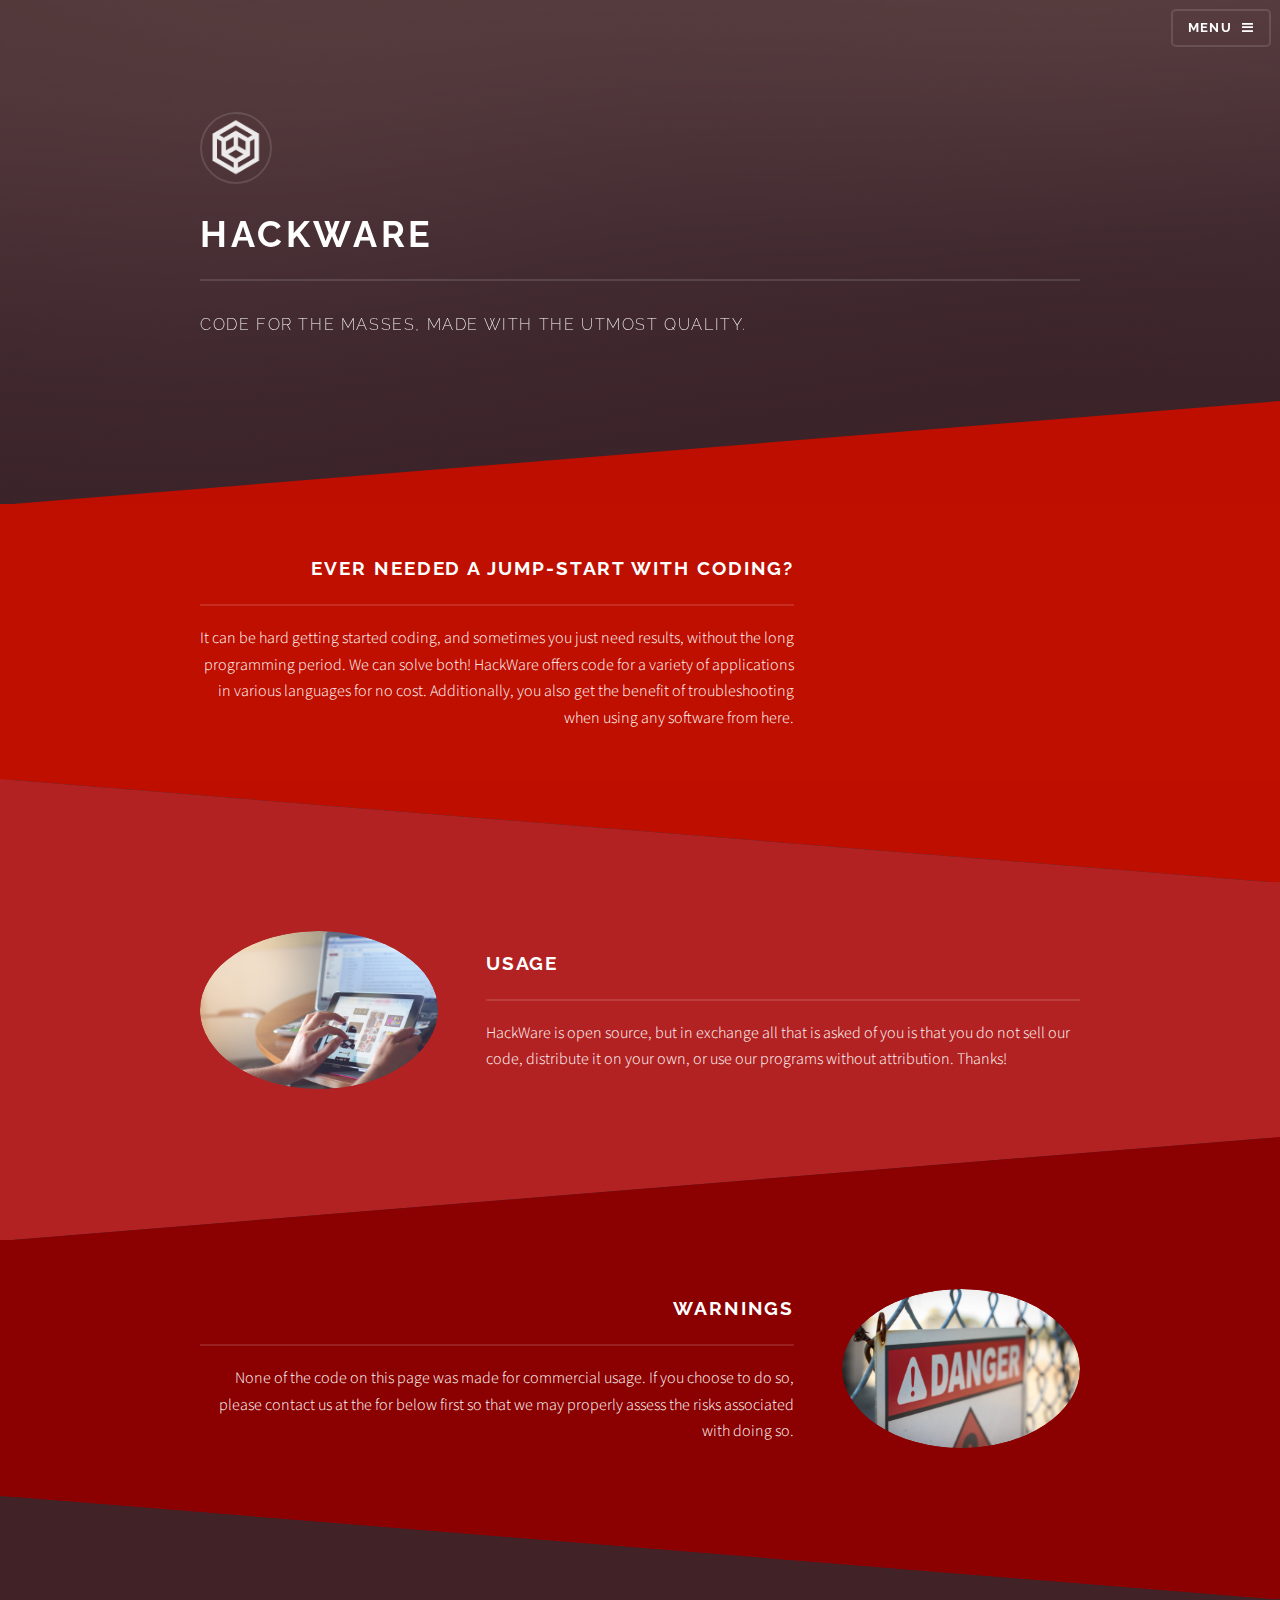
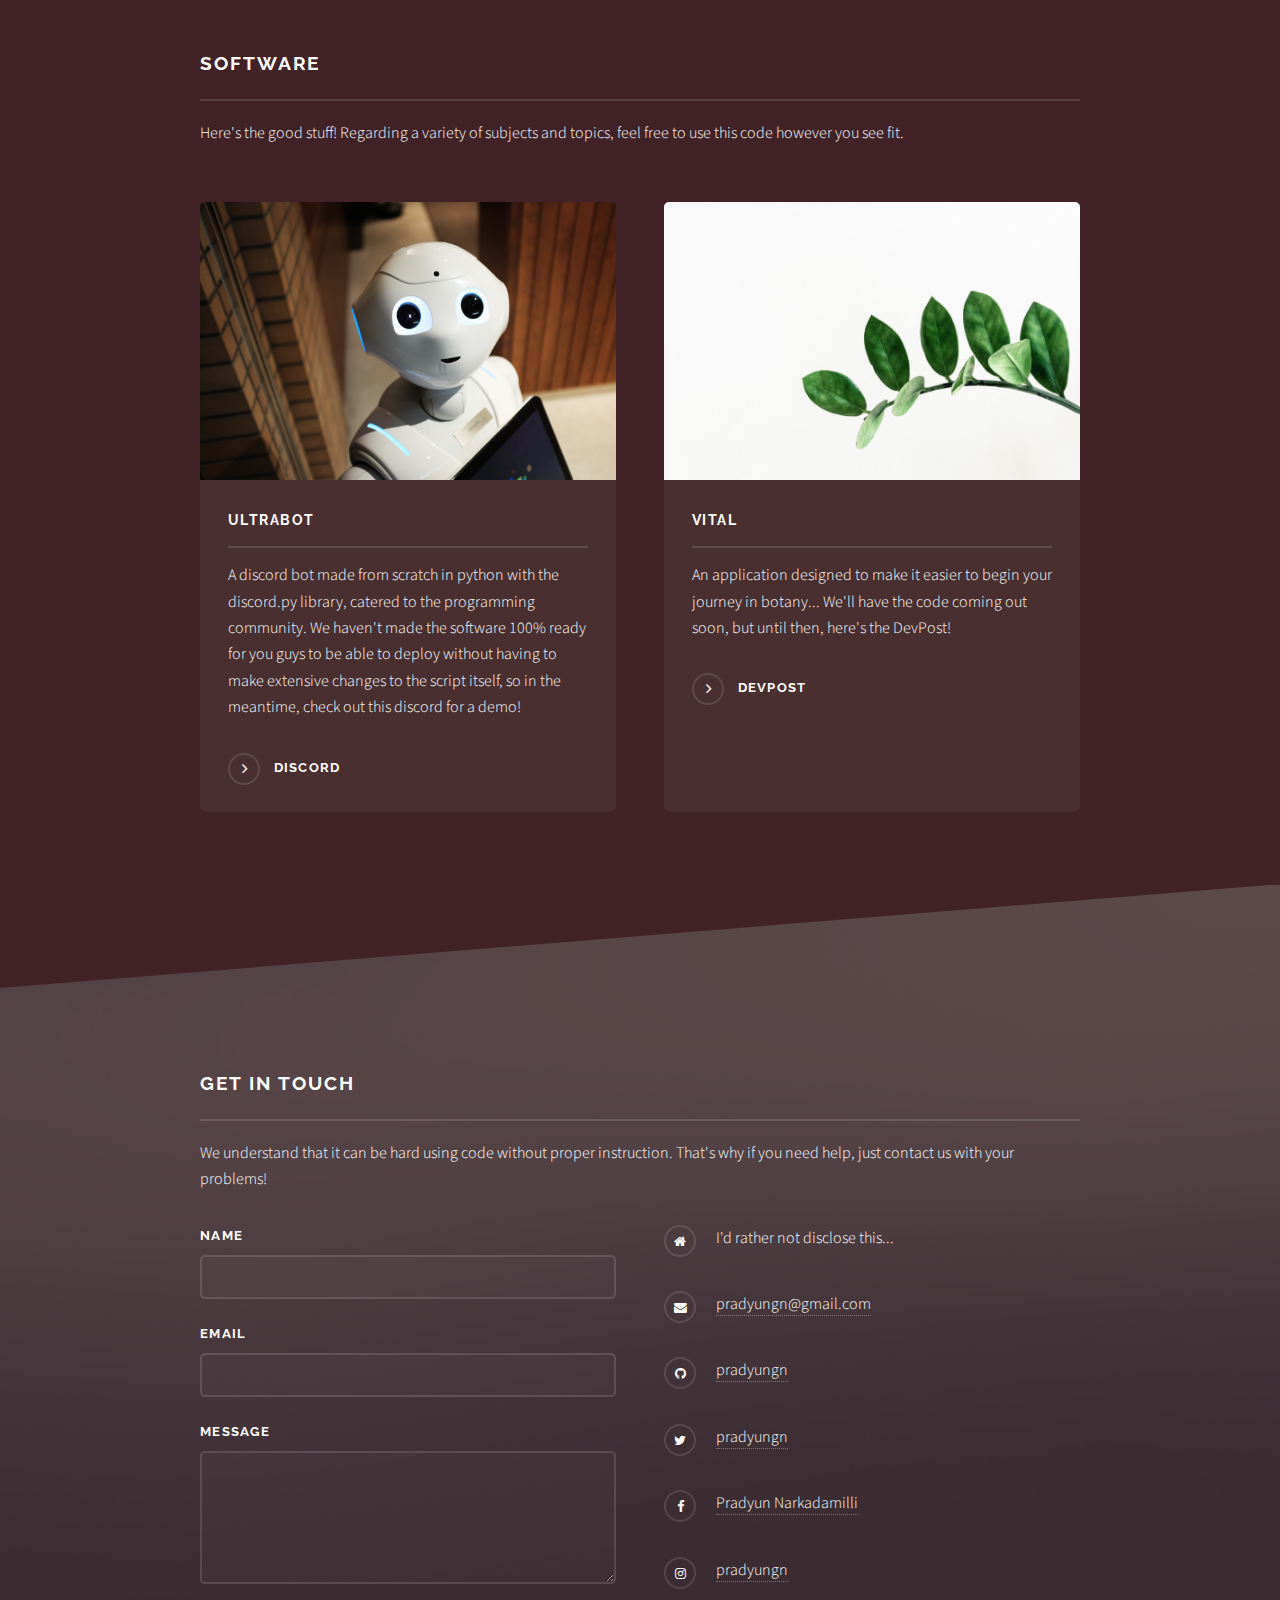
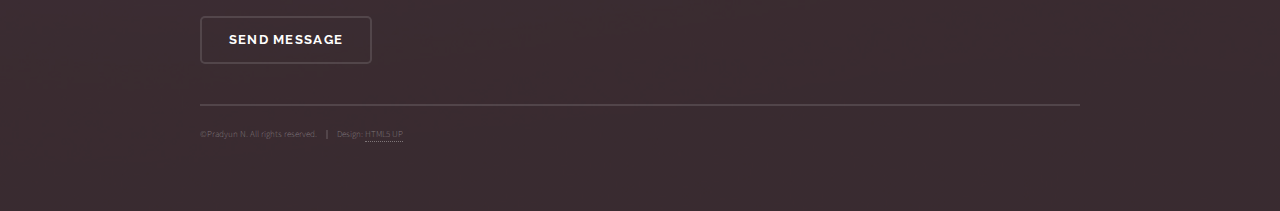
==== commit b7843da3: "Whitening" ====
--- a/index.html
+++ b/index.html
@@ -56,7 +56,7 @@
 				<!-- Banner -->
 					<section id="banner">
 						<div class="inner">
-							<div class="logo"><span class="icon"><img src="images/logo.png" style="height: 100%; transform: translateY(-5%)"></span></div>
+							<div class="logo"><span class="icon"><img src="images/whitelogo.png" style="width:80%; height: auto; transform: translateY(10%);"></span></div>
 							<h2>HackWare</h2>
 							<p>Code for the masses, made with the utmost quality.</p>
 						</div>
